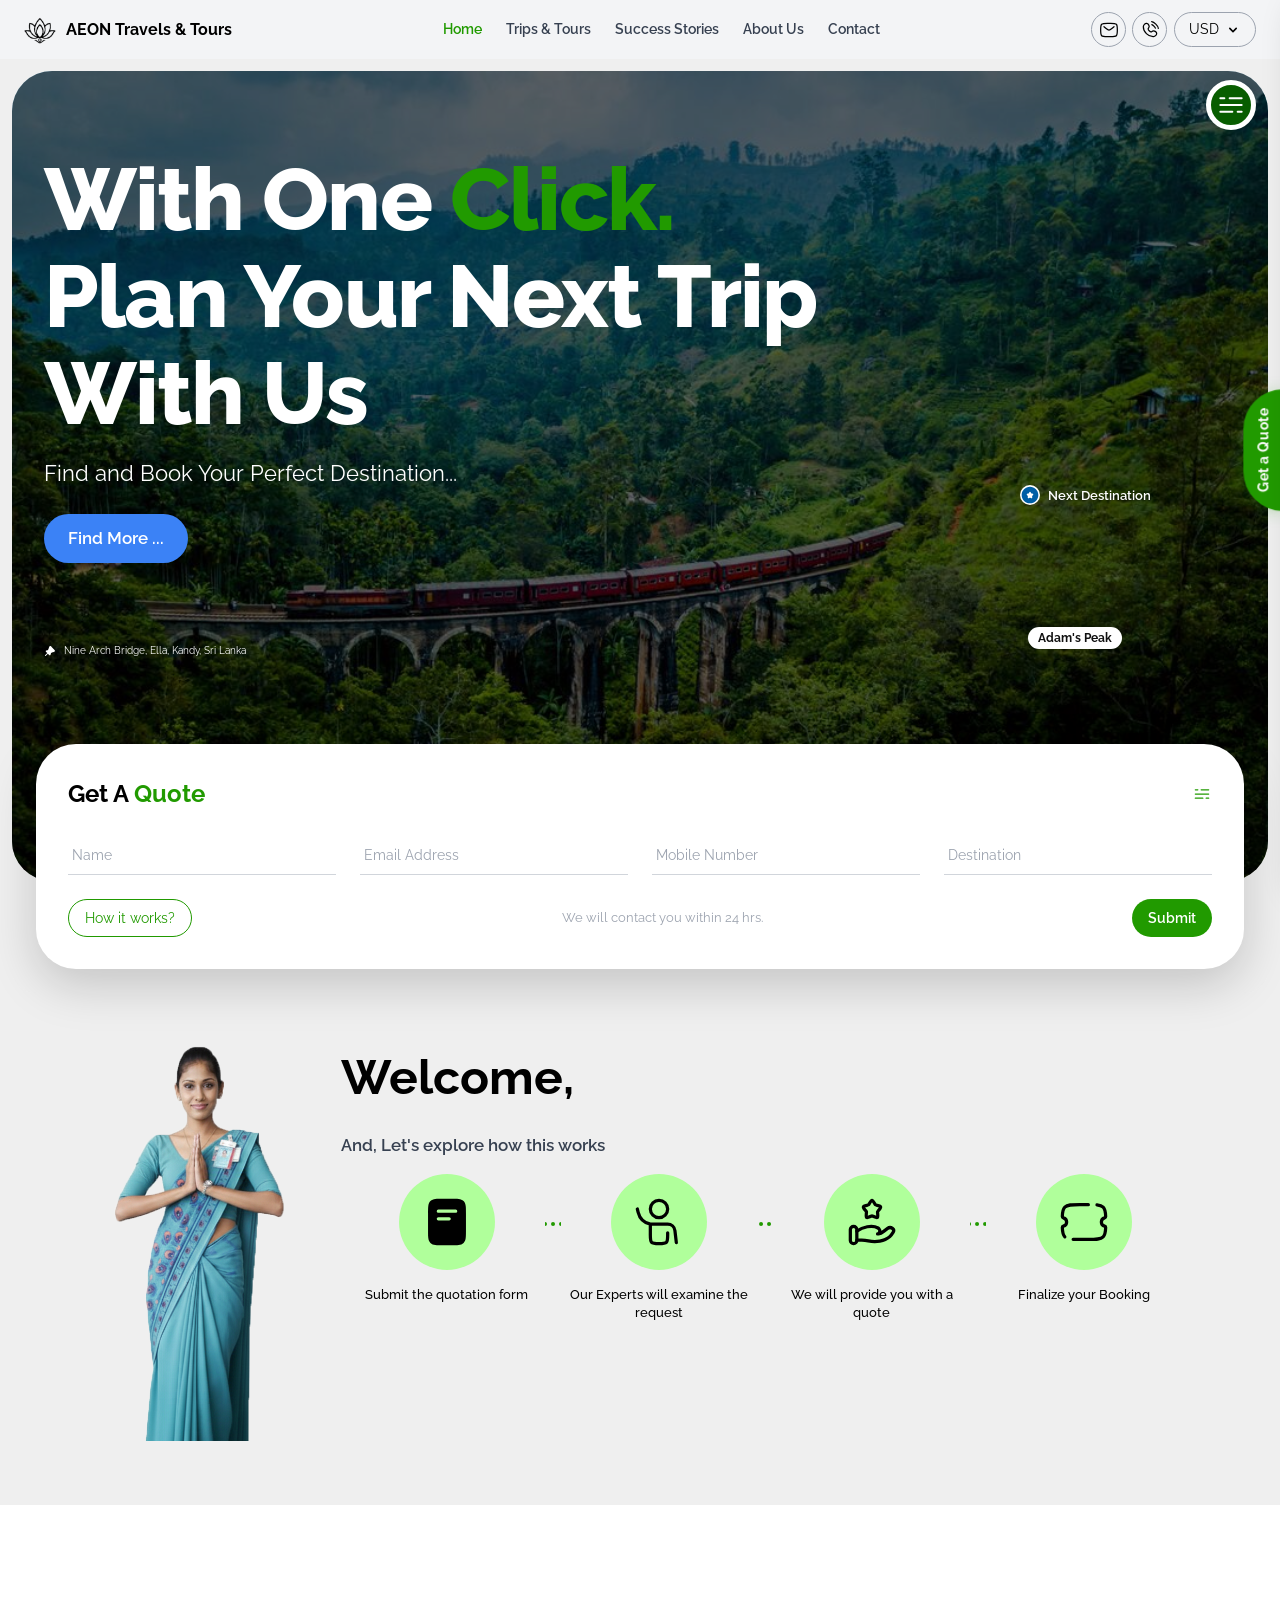
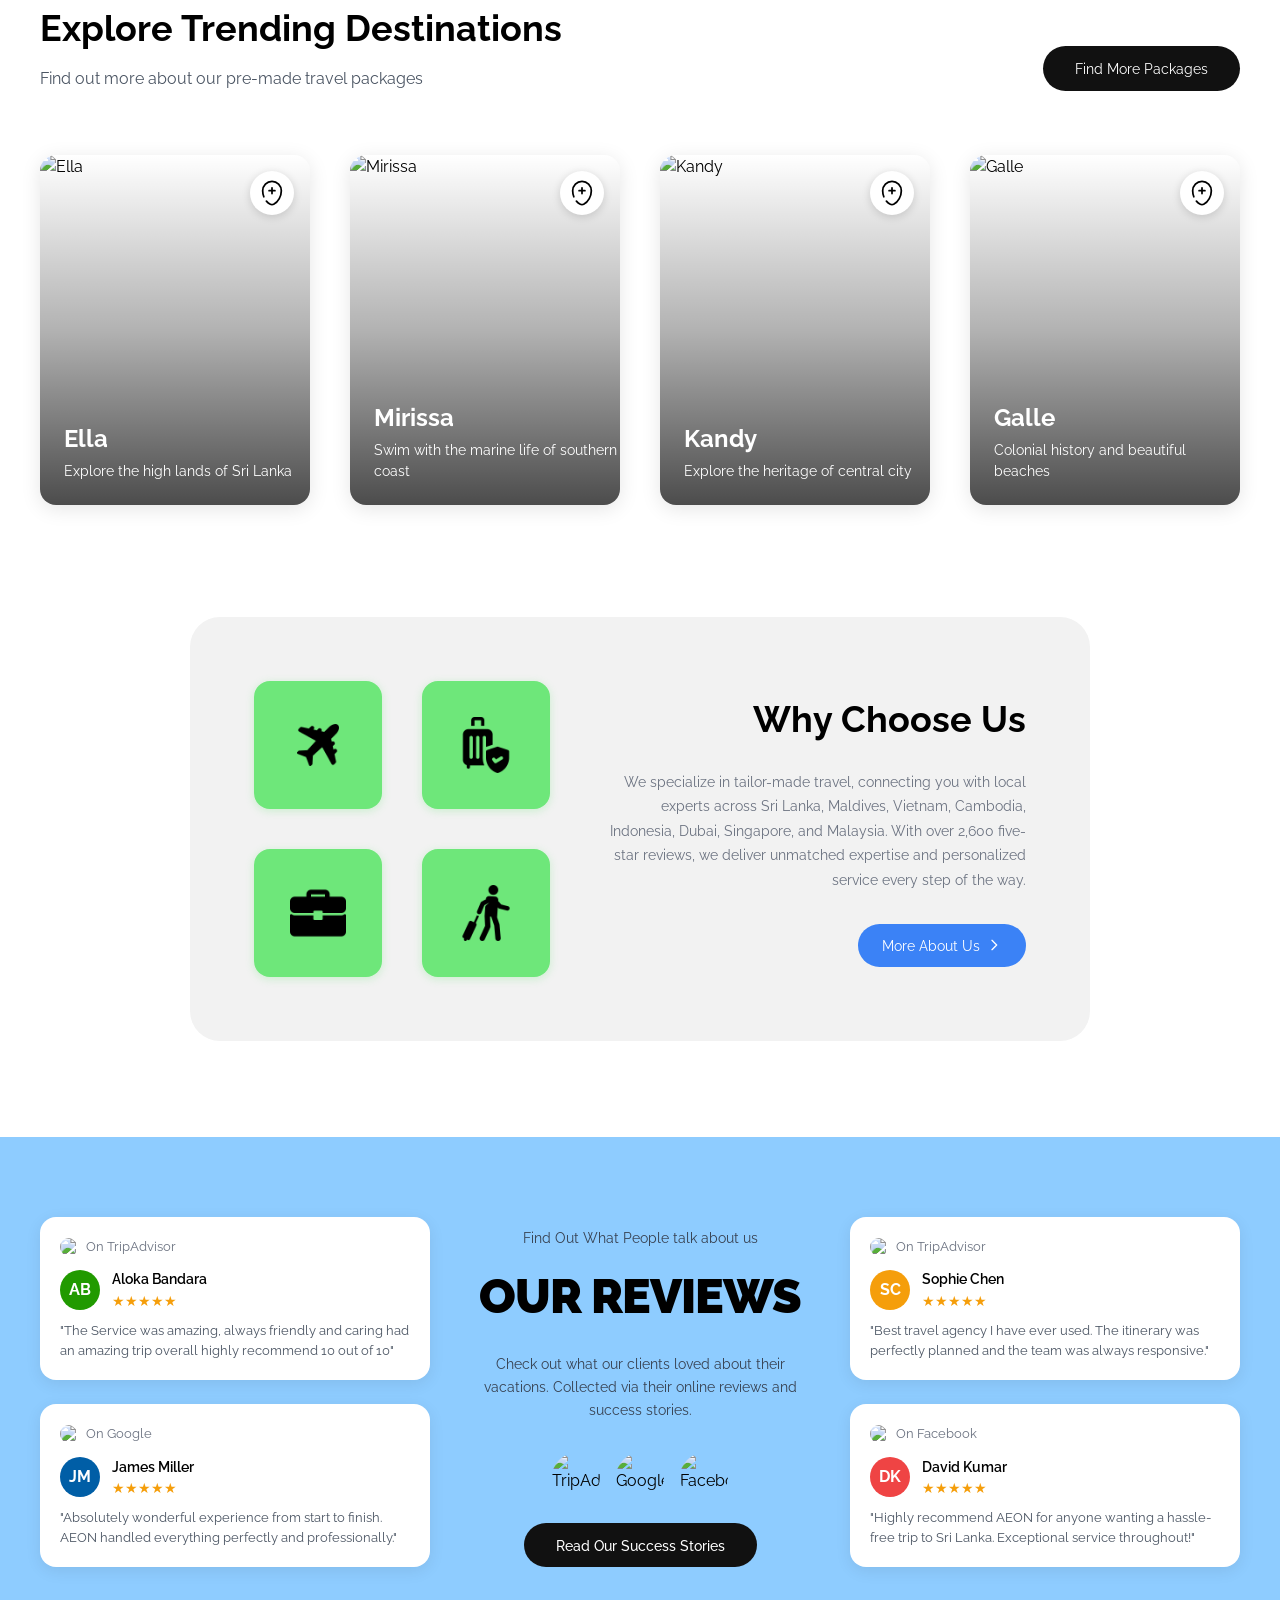
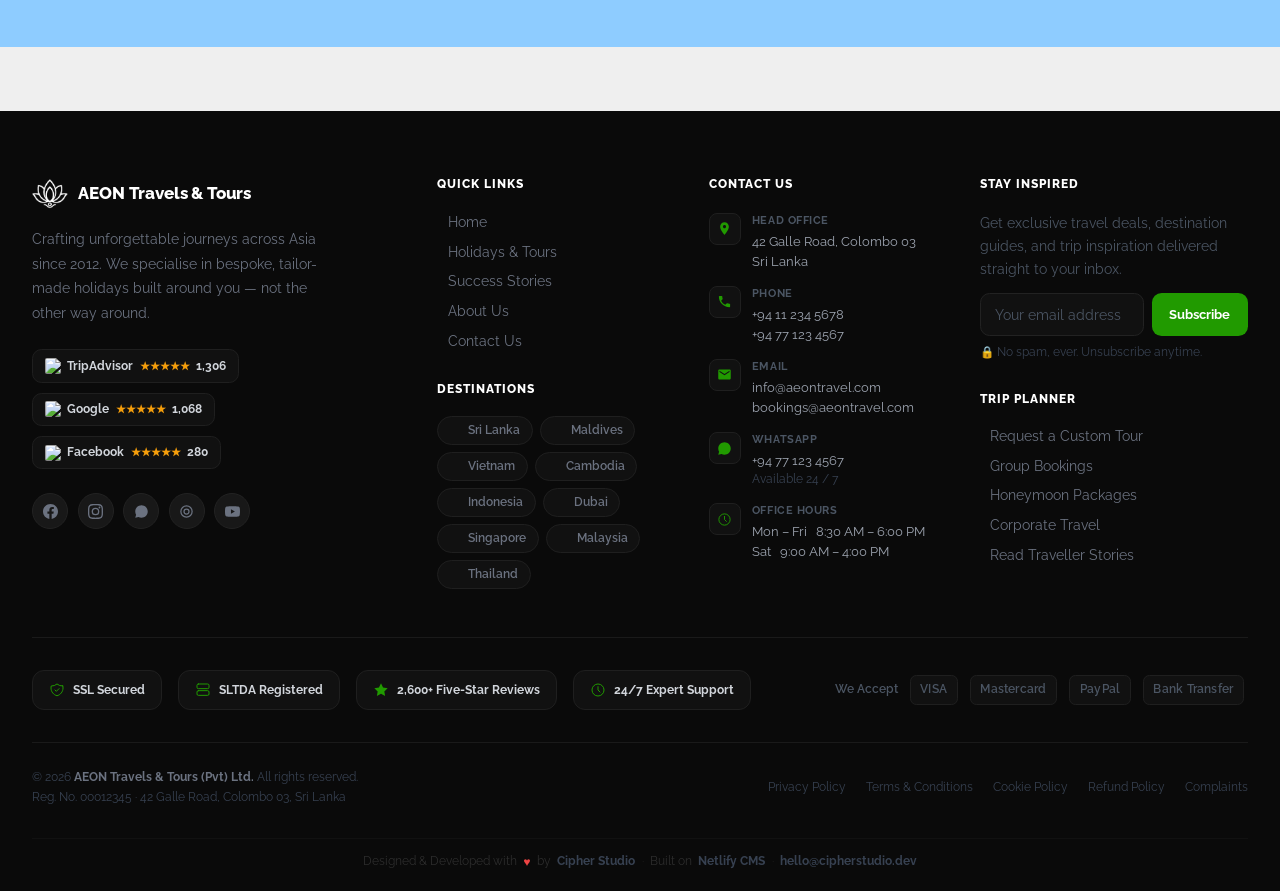
==== public/index.html @ 51f440cc "Add files via upload" ====
<!doctype html>
<html lang="en">
<head>
  <meta charset="UTF-8"/>
  <meta name="viewport" content="width=device-width, initial-scale=1.0"/>
  <title>AEON Travels & Tours</title>
  <link href="https://fonts.googleapis.com/css2?family=Raleway:wght@300;400;600;700;800;900&display=swap" rel="stylesheet">
  <link rel="stylesheet" href="./assets/css/output.css">
</head>
<body>

  <div class="side-quote-overlay" id="sideQuoteOverlay"></div>
  <div class="side-quote-panel" id="sideQuotePanel">
    <div class="side-quote-header">
      <h3>Get A <span>Quote</span></h3>
      <button class="side-quote-close" id="sideQuoteClose">
        <svg xmlns="http://www.w3.org/2000/svg" width="16" height="16" fill="none" stroke="currentColor" stroke-width="2" viewBox="0 0 24 24"><path stroke-linecap="round" d="M18 6L6 18M6 6l12 12"/></svg>
      </button>
    </div>
    <form class="side-quote-form" id="sideQuoteForm">
      <div><label>Your Name</label><input type="text" name="name" placeholder="John Smith"/></div>
      <div><label>Email Address</label><input type="email" name="email" placeholder="john@example.com"/></div>
      <div><label>Mobile Number</label><input type="tel" name="mobile" placeholder="+1 234 567 890"/></div>
      <div><label>Destination</label><input type="text" name="destination" placeholder="e.g. Ella, Sri Lanka"/></div>
      <p class="side-quote-note">We will contact you within 24 hrs.</p>
      <button type="submit" class="side-quote-submit">Submit Request</button>
    </form>
  </div>
  <button class="side-quote-btn" id="sideQuoteBtn">Get a Quote</button>

  <!-- NAV -->
  <nav>
    <div class="nav-logo">
      <img src="/public/assets/images/logo-flower-aeon.png" alt="Logo" style="height:2rem;width:2rem"/>
      <h1 class="nav-brand">AEON Travels &amp; Tours</h1>
    </div>
    <div class="nav-center-links">
      <a href="index.html" class="nav-center-link active">Home</a>
      <a href="tours-packages.html" class="nav-center-link">Trips &amp; Tours</a>
      <a href="reviews.html" class="nav-center-link">Success Stories</a>
      <a href="about.html" class="nav-center-link">About Us</a>
      <a href="contact.html" class="nav-center-link">Contact</a>
    </div>
    <div class="nav-actions">
      <a href="mailto:info@aeontravel.com" class="nav-icon-btn" title="Email">
        <svg xmlns="http://www.w3.org/2000/svg" width="20" height="20" viewBox="0 0 24 24"><g fill="none" stroke="currentColor" stroke-width="1.5"><path d="M2 12c0-3.771 0-5.657 1.172-6.828S6.229 4 10 4h4c3.771 0 5.657 0 6.828 1.172S22 8.229 22 12s0 5.657-1.172 6.828S17.771 20 14 20h-4c-3.771 0-5.657 0-6.828-1.172S2 15.771 2 12Z"/><path stroke-linecap="round" d="m6 8l2.159 1.8c1.837 1.53 2.755 2.295 3.841 2.295s2.005-.765 3.841-2.296L18 8"/></g></svg>
      </a>
      <a href="tel:+94112345678" class="nav-icon-btn" title="Call">
        <svg xmlns="http://www.w3.org/2000/svg" width="20" height="20" viewBox="0 0 24 24"><path fill="none" stroke="currentColor" stroke-linecap="round" stroke-width="1.5" d="M14 2s2.2.2 5 3s3 5 3 5m-7.793-4.464s.99.282 2.475 1.767s1.768 2.475 1.768 2.475m-8.412-4.462l.649 1.163c.585 1.05.35 2.426-.572 3.349c0 0-1.12 1.119.91 3.148c2.028 2.028 3.147.91 3.147.91c.923-.923 2.3-1.158 3.349-.573l1.163.65c1.585.884 1.772 3.106.379 4.5c-.837.836-1.863 1.488-2.996 1.53c-1.908.073-5.149-.41-8.4-3.66c-3.25-3.251-3.733-6.492-3.66-8.4c.043-1.133.694-2.159 1.53-2.996c1.394-1.393 3.616-1.206 4.5.38Z"/></svg>
      </a>
      <div class="currency-wrap">
        <button id="currencyButton"><span id="currencyText">USD</span>
          <svg xmlns="http://www.w3.org/2000/svg" width="16" height="16" viewBox="0 0 20 20" fill="currentColor"><path fill-rule="evenodd" d="M5.293 7.293a1 1 0 011.414 0L10 10.586l3.293-3.293a1 1 0 111.414 1.414l-4 4a1 1 0 01-1.414 0l-4-4a1 1 0 010-1.414z" clip-rule="evenodd"/></svg>
        </button>
        <div id="currencyDropdown"><ul style="padding:.25rem 0;list-style:none">
          <li><a href="#" class="currency-item">USD</a></li>
          <li><a href="#" class="currency-item">EUR</a></li>
          <li><a href="#" class="currency-item">LKR</a></li>
          <li><a href="#" class="currency-item">GBP</a></li>
        </ul></div>
      </div>
    </div>
  </nav>

  <!-- MOBILE DRAWER -->
  <div class="nav-drawer" id="navDrawer">
    <div class="nav-drawer-overlay" id="drawerOverlay"></div>
    <div class="nav-drawer-panel">
      <button class="drawer-close" id="drawerClose">
        <svg xmlns="http://www.w3.org/2000/svg" width="18" height="18" fill="none" stroke="currentColor" stroke-width="2" viewBox="0 0 24 24"><path stroke-linecap="round" d="M18 6L6 18M6 6l12 12"/></svg>
      </button>
      <a href="index.html" class="drawer-link" style="color:#219a00;font-weight:800">Home</a>
      <a href="tours-packages.html" class="drawer-link">Holidays &amp; Tours</a>
      <a href="reviews.html" class="drawer-link">Success Stories</a>
      <a href="about.html" class="drawer-link">About Us</a>
      <a href="contact.html" class="drawer-link">Contact</a>
      <a href="#" class="drawer-link" style="color:#219a00;font-weight:800"
        onclick="openSideQuote();document.getElementById('navDrawer').classList.remove('open');">✦ Get a Quote</a>
    </div>
  </div>

  <!-- HERO -->
  <div class="hero-wrapper" id="find-more">
    <section class="hero-section">
      <div class="hero-overlay"></div>
      <button id="menuToggle">
        <svg xmlns="http://www.w3.org/2000/svg" width="32" height="32" viewBox="0 0 24 24"><path fill="none" stroke="currentColor" stroke-linecap="round" stroke-width="1.5" d="M4 7h3m13 0h-9m9 10h-3M4 17h9m-9-5h16"/></svg>
      </button>
      <div class="hero-content">
        <h1>With One <span style="color:#219a00">Click.</span><br/>Plan Your Next Trip<br/>With Us</h1>
        <p>Find and Book Your Perfect Destination...</p>
        <a href="#quote" class="hero-cta">Find More ...</a>
        <div class="hero-location">
          <svg xmlns="http://www.w3.org/2000/svg" width="12" height="12" viewBox="0 0 24 24"><path fill="currentColor" d="m19.184 7.805l-2.965-2.967c-2.027-2.03-3.04-3.043-4.129-2.803s-1.581 1.587-2.568 4.28l-.668 1.823c-.263.718-.395 1.077-.632 1.355a2 2 0 0 1-.36.332c-.296.213-.664.314-1.4.517c-1.66.458-2.491.687-2.804 1.23a1.53 1.53 0 0 0-.204.773c.004.627.613 1.236 1.83 2.455L6.7 16.216l-4.476 4.48a.764.764 0 0 0 1.08 1.08l4.475-4.48l1.466 1.468c1.226 1.226 1.839 1.84 2.47 1.84c.265 0 .526-.068.757-.2c.548-.313.778-1.149 1.239-2.822c.202-.735.303-1.102.515-1.399q.14-.194.322-.352c.275-.238.632-.372 1.345-.64l1.844-.693c2.664-1 3.996-1.501 4.23-2.586c.235-1.086-.77-2.093-2.783-4.107"/></svg>
          <span>Nine Arch Bridge, Ella, Kandy, Sri Lanka</span>
        </div>
      </div>
      <div class="next-dest-card next-dest-desktop">
        <div class="next-dest-label">
          <svg style="color:#005ea6;background:#fff;border-radius:50%" xmlns="http://www.w3.org/2000/svg" width="20" height="20" viewBox="0 0 24 24"><path fill="currentColor" fill-rule="evenodd" d="M12 22c5.523 0 10-4.477 10-10S17.523 2 12 2S2 6.477 2 12s4.477 10 10 10M10.861 9.363l-.13.235c-.145.259-.217.388-.329.473s-.252.117-.532.18l-.254.058c-.984.222-1.476.334-1.593.71c-.117.377.218.769.889 1.553l.174.203c.19.223.285.334.328.472s.029.287 0 .584l-.026.27c-.102 1.047-.152 1.57.154 1.803s.767.02 1.688-.403l.239-.11c.261-.12.392-.181.531-.181s.27.06.531.18l.239.11c.92.425 1.382.637 1.688.404s.256-.756.154-1.802l-.026-.271c-.029-.297-.043-.446 0-.584s.138-.25.328-.472l.174-.203c.67-.784 1.006-1.176.889-1.553c-.117-.376-.609-.488-1.593-.71l-.254-.058c-.28-.063-.42-.095-.532-.18s-.184-.214-.328-.473l-.131-.235C12.632 8.454 12.379 8 12 8s-.632.454-1.139 1.363" clip-rule="evenodd"/></svg>
          <p style="font-weight:600;font-size:.8rem">Next Destination</p>
        </div>
        <div class="next-dest-img-wrap"><h5>Adam's Peak</h5></div>
      </div>
      <div class="quote-card quote-card-desktop" id="quote">
        <div class="quote-card-header">
          <h2>Get A <span style="color:#219a00">Quote</span></h2>
          <button style="background:none;border:none;cursor:pointer;color:#219a00" onclick="openSideQuote()">
            <svg xmlns="http://www.w3.org/2000/svg" width="20" height="20" viewBox="0 0 24 24"><path fill="none" stroke="currentColor" stroke-linecap="round" stroke-width="1.5" d="M4 7h3m13 0h-9m9 10h-3M4 17h9m-9-5h16"/></svg>
          </button>
        </div>
        <form id="quoteForm" class="quote-form">
          <input type="text" name="name" placeholder="Name"/>
          <input type="email" name="email" placeholder="Email Address"/>
          <input type="tel" name="mobile" placeholder="Mobile Number"/>
          <input type="text" name="destination" placeholder="Destination"/>
        </form>
        <div class="quote-footer">
          <button class="btn-outline-green" type="button" onclick="openSideQuote()">How it works?</button>
          <p class="quote-note">We will contact you within 24 hrs.</p>
          <button class="btn-green" type="submit" form="quoteForm">Submit</button>
        </div>
      </div>
    </section>
    <div class="quote-card-spacer"></div>
  </div>

  <!-- HOW IT WORKS -->
  <section class="hiw-section">
    <div class="hiw-inner">
      <div class="hiw-image">
        <img src="/public/assets/images/welcome-img.png" alt="Welcome"/>
      </div>
      <div class="hiw-content">
        <h1>Welcome,</h1>
        <p>And, Let's explore how this works</p>
        <div class="hiw-steps-wrap">
          <div class="hiw-steps">
            <div class="hiw-step">
              <div class="hiw-step-icon">
                <svg xmlns="http://www.w3.org/2000/svg" width="52" height="52" viewBox="0 0 24 24"><path fill="currentColor" fill-rule="evenodd" d="M9.945 1.25h4.11c1.368 0 2.47 0 3.337.117c.9.12 1.658.38 2.26.981c.602.602.86 1.36.982 2.26c.116.867.116 1.97.116 3.337v8.11c0 1.367 0 2.47-.116 3.337c-.121.9-.38 1.658-.982 2.26s-1.36.86-2.26.982c-.867.116-1.97.116-3.337.116h-4.11c-1.367 0-2.47 0-3.337-.116c-.9-.122-1.658-.38-2.26-.982s-.86-1.36-.981-2.26a12 12 0 0 1-.082-.943a.75.75 0 0 1-.016-.392a66 66 0 0 1-.019-2.002v-8.11c0-1.367 0-2.47.117-3.337c.12-.9.38-1.658.982-2.26c.601-.602 1.36-.86 2.26-.981c.866-.117 1.969-.117 3.336-.117M7.25 7A.75.75 0 0 1 8 6.25h8a.75.75 0 0 1 0 1.5H8A.75.75 0 0 1 7.25 7m0 3.5A.75.75 0 0 1 8 9.75h5a.75.75 0 0 1 0 1.5H8a.75.75 0 0 1-.75-.75" clip-rule="evenodd"/></svg>
              </div>
              <p>Submit the quotation form</p>
            </div>
            <div class="hiw-step">
              <div class="hiw-step-icon">
                <svg xmlns="http://www.w3.org/2000/svg" width="52" height="52" viewBox="0 0 24 24"><g fill="none" stroke="currentColor" stroke-width="1.5"><path stroke-linecap="round" d="M8 13h8c1.71 0 3.15 1.28 3.35 2.98L20 21.5M8 13a7.46 7.46 0 0 1-5.618-5.472L2 6m6 7v5c0 1.886 0 2.828.586 3.414S10.114 22 12 22s2.828 0 3.414-.586S16 19.886 16 18v-1"/><circle cx="12" cy="6" r="4"/></g></svg>
              </div>
              <p>Our Experts will examine the request</p>
            </div>
            <div class="hiw-step">
              <div class="hiw-step-icon">
                <svg xmlns="http://www.w3.org/2000/svg" width="52" height="52" viewBox="0 0 24 24"><g fill="none" stroke="currentColor" stroke-width="1.5"><path d="M10.861 3.363C11.368 2.454 11.621 2 12 2s.632.454 1.139 1.363l.13.235c.145.259.217.388.329.473s.252.117.532.18l.254.058c.984.222 1.476.334 1.593.71s-.218.769-.889 1.553l-.174.203c-.19.223-.285.334-.328.472s-.029.287 0 .584l.026.27c.102 1.047.152 1.57-.154 1.803s-.767.02-1.688-.404l-.239-.11c-.261-.12-.392-.18-.531-.18s-.27.06-.531.18l-.239.11c-.92.425-1.382.637-1.688.404s-.256-.756-.154-1.802l.026-.271c.029-.297.043-.446 0-.584s-.138-.25-.328-.472l-.174-.203c-.67-.784-1.006-1.177-.889-1.553s.609-.488 1.593-.71l.254-.058c.28-.063.42-.095.532-.18s.184-.214.328-.473z"/><path stroke-linecap="round" d="M5 20.388h2.26c1.01 0 2.033.106 3.016.308a14.9 14.9 0 0 0 5.33.118c.868-.14 1.72-.355 2.492-.727c.696-.337 1.549-.81 2.122-1.341c.572-.53 1.168-1.397 1.59-2.075c.364-.582.188-1.295-.386-1.728a1.89 1.89 0 0 0-2.22 0l-1.807 1.365c-.7.53-1.465 1.017-2.376 1.162q-.165.026-.345.047m0 0l-.11.012m.11-.012a1 1 0 0 0 .427-.24a1.49 1.49 0 0 0 .126-2.134a1.9 1.9 0 0 0-.45-.367c-2.797-1.669-7.15-.398-9.779 1.467m9.676 1.274a.5.5 0 0 1-.11.012"/><rect width="3" height="8" x="2" y="14" rx="1.5"/></g></svg>
              </div>
              <p>We will provide you with a quote</p>
            </div>
            <div class="hiw-step">
              <div class="hiw-step-icon">
                <svg xmlns="http://www.w3.org/2000/svg" width="52" height="52" viewBox="0 0 24 24"><g fill="none" stroke="currentColor" stroke-width="1.5"><path stroke-linecap="round" d="M14.004 4H9.996C6.218 4 4.33 4 3.156 5.172c-.88.877-1.1 2.154-1.156 4.322c-.007.278.221.5.49.571A2 2 0 0 1 3.986 12c0 .929-.634 1.71-1.494 1.935c-.27.07-.498.292-.49.57c.055 2.17.276 3.446 1.154 4.323M18 4.1c1.309.128 2.189.417 2.845 1.072c.878.877 1.1 2.154 1.155 4.322c.007.278-.221.5-.49.571A2 2 0 0 0 20.014 12c0 .929.634 1.71 1.494 1.935c.27.07.498.292.49.57c-.055 2.17-.276 3.446-1.154 4.323C19.67 20 17.782 20 14.004 20H9.996C8.83 20 7.841 20 7 19.965"/></g></svg>
              </div>
              <p>Finalize your Booking</p>
            </div>
          </div>
        </div>
      </div>
    </div>
  </section>

  <!-- DESTINATIONS — loaded from packages.json -->
  <section class="dest-section">
    <div style="max-width:1280px;margin:0 auto">
      <div class="dest-header">
        <div>
          <h2>Explore Trending Destinations</h2>
          <p>Find out more about our pre-made travel packages</p>
        </div>
        <a href="tours-packages.html" class="btn-dark" style="text-decoration:none">Find More Packages</a>
      </div>
      <div class="dest-grid" id="destGrid">
        <!-- skeletons, replaced by JS -->
        <div style="border-radius:1.25rem;aspect-ratio:3/4;background:#e5e7eb;animation:shimmer 1.4s infinite"></div>
        <div style="border-radius:1.25rem;aspect-ratio:3/4;background:#e5e7eb;animation:shimmer 1.4s infinite"></div>
        <div style="border-radius:1.25rem;aspect-ratio:3/4;background:#e5e7eb;animation:shimmer 1.4s infinite"></div>
        <div style="border-radius:1.25rem;aspect-ratio:3/4;background:#e5e7eb;animation:shimmer 1.4s infinite"></div>
      </div>
      <div class="dest-slider-dots" id="destDots"></div>
    </div>
  </section>

  <!-- WHY CHOOSE US -->
  <section class="why-section">
    <div class="why-inner">
      <div class="why-icons">
        <div class="why-icon-box"><img src="/public/assets/icons/plane.png" alt="Flights"/></div>
        <div class="why-icon-box"><img src="/public/assets/icons/insurance.png" alt="Insurance"/></div>
        <div class="why-icon-box"><img src="/public/assets/icons/briefcase.png" alt="Packages"/></div>
        <div class="why-icon-box"><img src="/public/assets/icons/passenger.png" alt="Passengers"/></div>
      </div>
      <div class="why-text">
        <h2>Why Choose Us</h2>
        <p>We specialize in tailor-made travel, connecting you with local experts across Sri Lanka, Maldives, Vietnam, Cambodia, Indonesia, Dubai, Singapore, and Malaysia. With over 2,600 five-star reviews, we deliver unmatched expertise and personalized service every step of the way.</p>
        <a href="about.html" class="btn-blue" style="text-decoration:none;display:inline-flex;align-items:center;gap:.4rem">
          More About Us
          <svg xmlns="http://www.w3.org/2000/svg" width="16" height="16" fill="none" viewBox="0 0 24 24" stroke="currentColor"><path stroke-linecap="round" stroke-linejoin="round" stroke-width="2" d="M9 5l7 7-7 7"/></svg>
        </a>
      </div>
    </div>
  </section>

  <!-- REVIEWS — loaded from reviews.json -->
  <section class="reviews-section">
    <div class="reviews-inner">
      <div class="reviews-col-left" id="reviewsLeft" style="display:flex;flex-direction:column;gap:1.5rem">
        <!-- populated by JS -->
      </div>
      <div class="reviews-center">
        <p class="reviews-eyebrow">Find Out What People talk about us</p>
        <h2 class="reviews-heading">OUR REVIEWS</h2>
        <p class="reviews-sub">Check out what our clients loved about their vacations. Collected via their online reviews and success stories.</p>
        <div class="reviews-logos">
          <img src="https://play-lh.googleusercontent.com/bfy2rE4Iu_15VyVAujaCtwQkThjUWWZSljcpnX2pdd4tcTO8SoGwrBhcTMwqeYjRlw" alt="TripAdvisor"/>
          <img src="https://encrypted-tbn0.gstatic.com/images?q=tbn:ANd9GcQVZEZ6fa7bPwCI4HE5583rhd3qiFNmf6kiPg&s" alt="Google"/>
          <img src="https://upload.wikimedia.org/wikipedia/commons/5/51/Facebook_f_logo_%282019%29.svg" alt="Facebook"/>
        </div>
        <a href="reviews.html" class="btn-black" style="text-decoration:none">Read Our Success Stories</a>
      </div>
      <div class="reviews-col-right" id="reviewsRight" style="display:flex;flex-direction:column;gap:1.5rem">
        <!-- populated by JS -->
      </div>
    </div>
  </section>

  <style>
    .nav-center-links{display:flex;gap:1.5rem;align-items:center}
    .nav-center-link{font-size:.88rem;font-weight:600;color:#374151;text-decoration:none;transition:color .2s;white-space:nowrap}
    .nav-center-link:hover,.nav-center-link.active{color:#219a00}
    @media(max-width:1024px){.nav-center-links{display:none}}
    @keyframes shimmer{from{background-position:200% 0}to{background-position:-200% 0}}
  </style>

  <script>
    /* ── CURRENCY ── */
    const currBtn=document.getElementById("currencyButton"),currDrop=document.getElementById("currencyDropdown"),currText=document.getElementById("currencyText");
    currBtn.addEventListener("click",e=>{e.stopPropagation();currDrop.classList.toggle("open")});
    document.querySelectorAll(".currency-item").forEach(i=>i.addEventListener("click",e=>{e.preventDefault();currText.textContent=i.textContent.trim();currDrop.classList.remove("open")}));
    document.addEventListener("click",()=>currDrop.classList.remove("open"));

    /* ── DRAWER ── */
    document.getElementById("menuToggle").addEventListener("click",()=>document.getElementById("navDrawer").classList.add("open"));
    document.getElementById("drawerClose").addEventListener("click",()=>document.getElementById("navDrawer").classList.remove("open"));
    document.getElementById("drawerOverlay").addEventListener("click",()=>document.getElementById("navDrawer").classList.remove("open"));

    /* ── SIDE QUOTE ── */
    function openSideQuote(){document.getElementById("sideQuotePanel").classList.add("open");document.getElementById("sideQuoteOverlay").classList.add("open");document.body.style.overflow="hidden"}
    function closeSideQuote(){document.getElementById("sideQuotePanel").classList.remove("open");document.getElementById("sideQuoteOverlay").classList.remove("open");document.body.style.overflow=""}
    document.getElementById("sideQuoteBtn").addEventListener("click",openSideQuote);
    document.getElementById("sideQuoteClose").addEventListener("click",closeSideQuote);
    document.getElementById("sideQuoteOverlay").addEventListener("click",closeSideQuote);
    document.getElementById("sideQuoteForm").addEventListener("submit",e=>{
      e.preventDefault();const btn=e.target.querySelector(".side-quote-submit");
      btn.textContent="✓ Request Sent!";btn.style.background="#177a00";
      setTimeout(()=>{btn.textContent="Submit Request";btn.style.background="";e.target.reset();closeSideQuote()},2500)
    });

    /* ── DESKTOP QUOTE FORM ── */
    document.getElementById("quoteForm").addEventListener("submit",e=>{
      e.preventDefault();const btn=document.querySelector('[form="quoteForm"]');
      const orig=btn.textContent;btn.textContent="✓ Sent!";btn.style.background="#177a00";
      setTimeout(()=>{btn.textContent=orig;btn.style.background="";e.target.reset()},3000)
    });

    /* ── LOAD DESTINATIONS ── */
    const FALLBACK_DESTS=[
      {destination:"Ella",image:"https://beyondwildplaces.com/wp-content/uploads/2024/02/Things-to-do-in-Ella.jpg",desc:"Explore the high lands of Sri Lanka"},
      {destination:"Mirissa",image:"https://thirdeyetraveller.com/wp-content/uploads/2017/11/IMG_0015.jpg",desc:"Swim with the marine life of southern coast"},
      {destination:"Kandy",image:"https://dynamic-media-cdn.tripadvisor.com/media/photo-o/10/a9/70/52/kandy-lake-in-sri-lanka.jpg?w=700&h=400&s=1",desc:"Explore the heritage of central city"},
      {destination:"Galle",image:"https://lakpura.com/cdn/shop/files/galle_147f8ef7-7d19-4c30-9069-eb59128e1c2c.jpg?v=1655875568&width=3840",desc:"Colonial history and beautiful beaches"}
    ];
    const PIN_SVG=`<svg xmlns="http://www.w3.org/2000/svg" width="28" height="28" viewBox="0 0 24 24"><path fill="none" stroke="currentColor" stroke-linecap="round" stroke-width="1.5" d="M9.5 10h5M12 12.5v-5m-7 7.716c-.647-1.654-1-3.415-1-5.073C4 5.646 7.582 2 12 2s8 3.646 8 8.143c0 4.462-2.553 9.67-6.537 11.531a3.45 3.45 0 0 1-2.926 0C9.265 21.08 8.138 20.144 7.194 19"/></svg>`;

    function renderDests(items){
      const grid=document.getElementById("destGrid");
      const dotsEl=document.getElementById("destDots");
      grid.innerHTML=items.slice(0,4).map((d,i)=>`
        <div class="dest-card" data-index="${i}" onclick="location.href='tours-packages.html'" style="cursor:pointer">
          <img src="${d.image}" alt="${d.destination}" loading="${i===0?'eager':'lazy'}"/>
          <div class="dest-gradient"></div>
          <div class="dest-pin">${PIN_SVG}</div>
          <div class="dest-info"><h3>${d.destination}</h3><p>${d.desc}</p></div>
        </div>`).join("");
      dotsEl.innerHTML=items.slice(0,4).map((_,i)=>`<button class="dest-slider-dot${i===0?' active':''}" data-dot="${i}"></button>`).join("");
      const dots=document.querySelectorAll(".dest-slider-dot");
      function updateDots(){
        if(window.innerWidth>520)return;
        const cards=grid.querySelectorAll(".dest-card");
        if(!cards.length)return;
        const active=Math.round(grid.scrollLeft/(cards[0].offsetWidth+16));
        dots.forEach((d,i)=>d.classList.toggle("active",i===active));
      }
      grid.addEventListener("scroll",updateDots,{passive:true});
      dots.forEach(dot=>dot.addEventListener("click",()=>{
        if(window.innerWidth>520)return;
        const cards=grid.querySelectorAll(".dest-card");
        grid.scrollTo({left:parseInt(dot.dataset.dot)*((cards[0]?.offsetWidth||0)+16),behavior:"smooth"});
      }));
    }

    async function loadDestinations(){
      try{
        const res=await fetch("content/data/packages.json");
        if(!res.ok)throw 0;
        const data=await res.json();
        const seen=new Set(),items=[];
        data.sections.forEach(s=>s.packages.forEach(p=>{
          if(!seen.has(p.destination)){seen.add(p.destination);items.push({destination:p.destination,image:p.image,desc:"Explore beautiful "+p.destination})}
        }));
        renderDests(items.length>=4?items:FALLBACK_DESTS);
      }catch{renderDests(FALLBACK_DESTS)}
    }

    /* ── LOAD REVIEWS ── */
    const FALLBACK_REVIEWS=[
      {name:"Aloka Bandara",platform:"tripadvisor",rating:5,text:"The Service was amazing, always friendly and caring had an amazing trip overall highly recommend 10 out of 10",avatarColor:"#219a00"},
      {name:"James Miller",platform:"google",rating:5,text:"Absolutely wonderful experience from start to finish. AEON handled everything perfectly and professionally.",avatarColor:"#005ea6"},
      {name:"Sophie Chen",platform:"tripadvisor",rating:5,text:"Best travel agency I have ever used. The itinerary was perfectly planned and the team was always responsive.",avatarColor:"#f59e0b"},
      {name:"David Kumar",platform:"facebook",rating:5,text:"Highly recommend AEON for anyone wanting a hassle-free trip to Sri Lanka. Exceptional service throughout!",avatarColor:"#ef4444"}
    ];
    function platImg(p){return p==="google"?"https://encrypted-tbn0.gstatic.com/images?q=tbn:ANd9GcQVZEZ6fa7bPwCI4HE5583rhd3qiFNmf6kiPg&s":p==="facebook"?"https://upload.wikimedia.org/wikipedia/commons/5/51/Facebook_f_logo_%282019%29.svg":"https://play-lh.googleusercontent.com/bfy2rE4Iu_15VyVAujaCtwQkThjUWWZSljcpnX2pdd4tcTO8SoGwrBhcTMwqeYjRlw"}
    function platName(p){return p==="google"?"Google":p==="facebook"?"Facebook":"TripAdvisor"}
    function initials(n){return n.split(" ").map(w=>w[0]).slice(0,2).join("").toUpperCase()}
    function buildReviewCard(r){
      return `<div class="review-card">
        <div class="review-platform"><img src="${platImg(r.platform)}" alt="${platName(r.platform)}"/><span>On ${platName(r.platform)}</span></div>
        <div class="review-author"><div class="review-avatar" style="background:${r.avatarColor||'#219a00'}">${initials(r.name)}</div><div><p class="review-name">${r.name}</p><div class="review-stars">★★★★★</div></div></div>
        <p class="review-text">"${r.text.length>180?r.text.slice(0,180)+"…":r.text}"</p>
      </div>`
    }
    async function loadReviews(){
      try{
        const res=await fetch("content/data/reviews.json");
        if(!res.ok)throw 0;
        const data=await res.json();
        const all=data.reviews||[];
        if(all.length<4)throw 0;
        const picks=[...all].sort(()=>Math.random()-.5).slice(0,4);
        document.getElementById("reviewsLeft").innerHTML=picks.slice(0,2).map(buildReviewCard).join("");
        document.getElementById("reviewsRight").innerHTML=picks.slice(2,4).map(buildReviewCard).join("");
      }catch{
        document.getElementById("reviewsLeft").innerHTML=FALLBACK_REVIEWS.slice(0,2).map(buildReviewCard).join("");
        document.getElementById("reviewsRight").innerHTML=FALLBACK_REVIEWS.slice(2,4).map(buildReviewCard).join("");
      }
    }

    document.addEventListener("DOMContentLoaded",()=>{loadDestinations();loadReviews()});
  </script>
  

<style>

.aeon-footer {
  background: #0a0a0a;
  color: #9ca3af;
  font-family: "Raleway", sans-serif;
  padding: 4rem 2rem 0;
  margin-top: 4rem;
}

/* ── TOP GRID ── */
.aeon-footer-grid {
  display: grid;
  grid-template-columns: 1.6fr 1fr 1fr 1.2fr;
  gap: 3rem;
  max-width: 1280px;
  margin: 0 auto;
  padding-bottom: 3rem;
  border-bottom: 1px solid #1a1a1a;
}
@media (max-width: 960px) { .aeon-footer-grid { grid-template-columns: 1fr 1fr; gap: 2rem; } }
@media (max-width: 560px) { .aeon-footer-grid { grid-template-columns: 1fr; gap: 1.75rem; } }

/* ── BRAND COL ── */
.aeon-footer-brand-logo {
  display: flex; align-items: center; gap: .65rem;
  margin-bottom: 1rem;
  text-decoration: none;
}
.aeon-footer-brand-logo img {
  width: 36px; height: 36px;
  filter: brightness(0) invert(1);
}
.aeon-footer-brand-logo span {
  font-size: 1.05rem; font-weight: 800;
  color: #fff; letter-spacing: -.01em;
}
.aeon-footer-brand-desc {
  font-size: .85rem; line-height: 1.8;
  color: #6b7280; max-width: 290px;
  margin-bottom: 1.5rem;
}

/* rating badges */
.aeon-footer-badges { display: flex; gap: .6rem; flex-wrap: wrap; margin-bottom: 1.5rem; }
.aeon-footer-badge {
  display: flex; align-items: center; gap: .4rem;
  background: #111; border: 1px solid #1f1f1f;
  border-radius: .6rem; padding: .45rem .75rem;
  font-size: .72rem; font-weight: 700; color: #d1d5db;
}
.aeon-footer-badge img { width: 16px; height: 16px; border-radius: 2px; object-fit: contain; }
.aeon-footer-badge .badge-stars { color: #f59e0b; font-size: .7rem; }

/* social row */
.aeon-footer-socials { display: flex; gap: .6rem; }
.aeon-footer-social {
  width: 36px; height: 36px; border-radius: 50%;
  background: #181818; border: 1px solid #222;
  display: flex; align-items: center; justify-content: center;
  color: #6b7280; text-decoration: none;
  transition: background .2s, color .2s, border-color .2s;
}
.aeon-footer-social:hover { background: #219a00; border-color: #219a00; color: #fff; }

/* ── COLUMN HEADINGS ── */
.aeon-footer-col h4 {
  font-size: .78rem; font-weight: 800;
  color: #fff; text-transform: uppercase;
  letter-spacing: .08em; margin-bottom: 1.1rem;
}

/* ── NAV LINKS ── */
.aeon-footer-links { list-style: none; display: flex; flex-direction: column; gap: .55rem; }
.aeon-footer-links a {
  font-size: .875rem; color: #6b7280;
  text-decoration: none; transition: color .2s;
  display: flex; align-items: center; gap: .4rem;
}
.aeon-footer-links a:hover { color: #219a00; }
.aeon-footer-links a .link-arrow {
  opacity: 0; transform: translateX(-4px);
  transition: opacity .2s, transform .2s;
  color: #219a00; font-size: .7rem;
}
.aeon-footer-links a:hover .link-arrow { opacity: 1; transform: translateX(0); }

/* ── CONTACT LIST ── */
.aeon-footer-contact { display: flex; flex-direction: column; gap: .85rem; }
.aeon-footer-contact-item { display: flex; align-items: flex-start; gap: .7rem; }
.aeon-footer-contact-icon {
  width: 32px; height: 32px; border-radius: .5rem;
  background: #111; border: 1px solid #1f1f1f;
  display: flex; align-items: center; justify-content: center;
  color: #219a00; flex-shrink: 0; margin-top: 1px;
}
.aeon-footer-contact-item label {
  font-size: .7rem; font-weight: 700; color: #4b5563;
  text-transform: uppercase; letter-spacing: .05em;
  display: block; margin-bottom: .15rem;
}
.aeon-footer-contact-item a,
.aeon-footer-contact-item span {
  font-size: .84rem; color: #9ca3af;
  text-decoration: none; display: block;
  transition: color .2s; line-height: 1.5;
}
.aeon-footer-contact-item a:hover { color: #219a00; }

/* ── NEWSLETTER ── */
.aeon-footer-newsletter-form {
  display: flex; gap: .5rem;
  margin-top: .75rem; flex-wrap: wrap;
}
.aeon-footer-newsletter-form input {
  flex: 1; min-width: 0;
  background: #111; border: 1px solid #222;
  border-radius: .6rem; padding: .65rem .9rem;
  font-size: .85rem; color: #fff;
  font-family: "Raleway", sans-serif;
  outline: none; transition: border-color .2s;
}
.aeon-footer-newsletter-form input::placeholder { color: #4b5563; }
.aeon-footer-newsletter-form input:focus { border-color: #219a00; }
.aeon-footer-newsletter-btn {
  background: #219a00; color: #fff; border: none;
  padding: .65rem 1.1rem; border-radius: .6rem;
  font-size: .82rem; font-weight: 700; cursor: pointer;
  font-family: "Raleway", sans-serif;
  white-space: nowrap; transition: background .2s;
}
.aeon-footer-newsletter-btn:hover { background: #177a00; }
.aeon-footer-newsletter-note { font-size: .72rem; color: #374151; margin-top: .5rem; }

/* ── DESTINATIONS CHIPS ── */
.aeon-footer-dest-chips { display: flex; flex-wrap: wrap; gap: .45rem; margin-top: .25rem; }
.aeon-footer-dest-chip {
  display: flex; align-items: center; gap: .3rem;
  background: #111; border: 1px solid #1f1f1f;
  border-radius: 9999px; padding: .3rem .7rem;
  font-size: .72rem; font-weight: 600; color: #6b7280;
  text-decoration: none; transition: border-color .2s, color .2s;
}
.aeon-footer-dest-chip:hover { border-color: #219a00; color: #219a00; }
.aeon-footer-dest-chip img { width: 14px; height: 14px; border-radius: 50%; object-fit: cover; }

/* ── MID STRIP ── */
.aeon-footer-mid {
  max-width: 1280px; margin: 0 auto;
  padding: 2rem 0;
  display: flex; align-items: center; justify-content: space-between;
  flex-wrap: wrap; gap: 1rem;
  border-bottom: 1px solid #1a1a1a;
}
.aeon-footer-certifications { display: flex; align-items: center; gap: 1rem; flex-wrap: wrap; }
.aeon-footer-cert {
  display: flex; align-items: center; gap: .5rem;
  background: #111; border: 1px solid #1f1f1f;
  border-radius: .75rem; padding: .6rem 1rem;
  font-size: .75rem; font-weight: 700; color: #d1d5db;
}
.aeon-footer-cert svg { color: #219a00; }
.aeon-footer-payment { display: flex; align-items: center; gap: .5rem; flex-wrap: wrap; }
.aeon-footer-payment span { font-size: .72rem; color: #4b5563; font-weight: 600; margin-right: .25rem; }
.aeon-footer-pay-badge {
  background: #111; border: 1px solid #1f1f1f;
  border-radius: .4rem; padding: .35rem .6rem;
  font-size: .7rem; font-weight: 800; color: #9ca3af;
  letter-spacing: .02em;
}

/* ── BOTTOM BAR ── */
.aeon-footer-bottom {
  max-width: 1280px; margin: 0 auto;
  padding: 1.5rem 0 2rem;
  display: flex; align-items: center; justify-content: space-between;
  flex-wrap: wrap; gap: 1rem;
}
.aeon-footer-copyright { font-size: .78rem; color: #374151; line-height: 1.6; }
.aeon-footer-copyright strong { color: #6b7280; }
.aeon-footer-legal { display: flex; gap: 1.25rem; flex-wrap: wrap; }
.aeon-footer-legal a { font-size: .75rem; color: #374151; text-decoration: none; transition: color .2s; }
.aeon-footer-legal a:hover { color: #219a00; }

/* ── DEV CREDIT ── */
.aeon-footer-dev {
  width: 100%; max-width: 1280px; margin: 0 auto;
  padding: .85rem 0 1.25rem;
  border-top: 1px solid #111;
  display: flex; align-items: center; justify-content: center;
  gap: .5rem; flex-wrap: wrap;
}
.aeon-footer-dev-text {
  font-size: .72rem; color: #2d2d2d;
  display: flex; align-items: center; gap: .4rem;
  flex-wrap: wrap; justify-content: center;
}
.aeon-footer-dev-text a {
  color: #374151; text-decoration: none; font-weight: 700;
  transition: color .2s;
}
.aeon-footer-dev-text a:hover { color: #219a00; }
.aeon-footer-dev-dot { color: #1f1f1f; }
.aeon-footer-dev-heart { color: #ef4444; font-size: .75rem; }
</style>

<footer class="aeon-footer">
  <div class="aeon-footer-grid">

    <!-- ── COL 1: BRAND ── -->
    <div class="aeon-footer-col">
      <a href="index.html" class="aeon-footer-brand-logo">
        <img src="/public/assets/images/logo-flower-aeon.png" alt="AEON Logo"/>
        <span>AEON Travels &amp; Tours</span>
      </a>
      <p class="aeon-footer-brand-desc">
        Crafting unforgettable journeys across Asia since 2012. We specialise in bespoke, tailor-made holidays built around you — not the other way around.
      </p>

      <div class="aeon-footer-badges">
        <div class="aeon-footer-badge">
          <img src="https://play-lh.googleusercontent.com/bfy2rE4Iu_15VyVAujaCtwQkThjUWWZSljcpnX2pdd4tcTO8SoGwrBhcTMwqeYjRlw" alt="TripAdvisor"/>
          <span>TripAdvisor</span>
          <span class="badge-stars">★★★★★</span>
          <span>1,306</span>
        </div>
        <div class="aeon-footer-badge">
          <img src="https://encrypted-tbn0.gstatic.com/images?q=tbn:ANd9GcQVZEZ6fa7bPwCI4HE5583rhd3qiFNmf6kiPg&s" alt="Google"/>
          <span>Google</span>
          <span class="badge-stars">★★★★★</span>
          <span>1,068</span>
        </div>
        <div class="aeon-footer-badge">
          <img src="https://upload.wikimedia.org/wikipedia/commons/5/51/Facebook_f_logo_%282019%29.svg" alt="Facebook"/>
          <span>Facebook</span>
          <span class="badge-stars">★★★★★</span>
          <span>280</span>
        </div>
      </div>

      <div class="aeon-footer-socials">
        <!-- Facebook -->
        <a href="#" class="aeon-footer-social" aria-label="Facebook">
          <svg width="15" height="15" viewBox="0 0 24 24" fill="currentColor"><path d="M24 12.073c0-6.627-5.373-12-12-12s-12 5.373-12 12c0 5.99 4.388 10.954 10.125 11.854v-8.385H7.078v-3.47h3.047V9.43c0-3.007 1.792-4.669 4.533-4.669 1.312 0 2.686.235 2.686.235v2.953H15.83c-1.491 0-1.956.925-1.956 1.874v2.25h3.328l-.532 3.47h-2.796v8.385C19.612 23.027 24 18.062 24 12.073z"/></svg>
        </a>
        <!-- Instagram -->
        <a href="#" class="aeon-footer-social" aria-label="Instagram">
          <svg width="15" height="15" viewBox="0 0 24 24" fill="currentColor"><path d="M12 2.163c3.204 0 3.584.012 4.85.07 3.252.148 4.771 1.691 4.919 4.919.058 1.265.069 1.645.069 4.849 0 3.205-.012 3.584-.069 4.849-.149 3.225-1.664 4.771-4.919 4.919-1.266.058-1.644.07-4.85.07-3.204 0-3.584-.012-4.849-.07-3.26-.149-4.771-1.699-4.919-4.92-.058-1.265-.07-1.644-.07-4.849 0-3.204.013-3.583.07-4.849.149-3.227 1.664-4.771 4.919-4.919 1.266-.057 1.645-.069 4.849-.069zM12 0C8.741 0 8.333.014 7.053.072 2.695.272.273 2.69.073 7.052.014 8.333 0 8.741 0 12c0 3.259.014 3.668.072 4.948.2 4.358 2.618 6.78 6.98 6.98C8.333 23.986 8.741 24 12 24c3.259 0 3.668-.014 4.948-.072 4.354-.2 6.782-2.618 6.979-6.98.059-1.28.073-1.689.073-4.948 0-3.259-.014-3.667-.072-4.947-.196-4.354-2.617-6.78-6.979-6.98C15.668.014 15.259 0 12 0zm0 5.838a6.162 6.162 0 1 0 0 12.324 6.162 6.162 0 0 0 0-12.324zM12 16a4 4 0 1 1 0-8 4 4 0 0 1 0 8zm6.406-11.845a1.44 1.44 0 1 0 0 2.881 1.44 1.44 0 0 0 0-2.881z"/></svg>
        </a>
        <!-- WhatsApp -->
        <a href="https://wa.me/94771234567" class="aeon-footer-social" aria-label="WhatsApp">
          <svg width="15" height="15" viewBox="0 0 24 24" fill="currentColor"><path d="M17.472 14.382c-.297-.149-1.758-.867-2.03-.967-.273-.099-.471-.148-.67.15-.197.297-.767.966-.94 1.164-.173.199-.347.223-.644.075-.297-.15-1.255-.463-2.39-1.475-.883-.788-1.48-1.761-1.653-2.059-.173-.297-.018-.458.13-.606.134-.133.298-.347.446-.52.149-.174.198-.298.298-.497.099-.198.05-.371-.025-.52-.075-.149-.669-1.612-.916-2.207-.242-.579-.487-.5-.669-.51-.173-.008-.371-.01-.57-.01-.198 0-.52.074-.792.372-.272.297-1.04 1.016-1.04 2.479 0 1.462 1.065 2.875 1.213 3.074.149.198 2.096 3.2 5.077 4.487.709.306 1.262.489 1.694.625.712.227 1.36.195 1.871.118.571-.085 1.758-.719 2.006-1.413.248-.694.248-1.289.173-1.413-.074-.124-.272-.198-.57-.347zM11.998 2C6.477 2 2 6.477 2 12c0 1.821.487 3.53 1.338 5.008L2 22l5.137-1.318A9.959 9.959 0 0 0 12 22c5.523 0 10-4.477 10-10S17.523 2 11.998 2z"/></svg>
        </a>
        <!-- TripAdvisor -->
        <a href="#" class="aeon-footer-social" aria-label="TripAdvisor">
          <svg width="15" height="15" viewBox="0 0 24 24" fill="currentColor"><path d="M12 2a10 10 0 1 0 0 20A10 10 0 0 0 12 2zm0 18a8 8 0 1 1 0-16 8 8 0 0 1 0 16zm0-13a5 5 0 1 0 0 10A5 5 0 0 0 12 7zm0 8a3 3 0 1 1 0-6 3 3 0 0 1 0 6z"/></svg>
        </a>
        <!-- YouTube -->
        <a href="#" class="aeon-footer-social" aria-label="YouTube">
          <svg width="15" height="15" viewBox="0 0 24 24" fill="currentColor"><path d="M23.498 6.186a3.016 3.016 0 0 0-2.122-2.136C19.505 3.545 12 3.545 12 3.545s-7.505 0-9.377.505A3.017 3.017 0 0 0 .502 6.186C0 8.07 0 12 0 12s0 3.93.502 5.814a3.016 3.016 0 0 0 2.122 2.136c1.871.505 9.376.505 9.376.505s7.505 0 9.377-.505a3.015 3.015 0 0 0 2.122-2.136C24 15.93 24 12 24 12s0-3.93-.502-5.814zM9.545 15.568V8.432L15.818 12l-6.273 3.568z"/></svg>
        </a>
      </div>
    </div>

    <!-- ── COL 2: QUICK LINKS ── -->
    <div class="aeon-footer-col">
      <h4>Quick Links</h4>
      <ul class="aeon-footer-links">
        <li><a href="index.html"><span class="link-arrow">›</span> Home</a></li>
        <li><a href="tours-packages.html"><span class="link-arrow">›</span> Holidays &amp; Tours</a></li>
        <li><a href="reviews.html"><span class="link-arrow">›</span> Success Stories</a></li>
        <li><a href="about.html"><span class="link-arrow">›</span> About Us</a></li>
        <li><a href="contact.html"><span class="link-arrow">›</span> Contact Us</a></li>
      </ul>

      <h4 style="margin-top:1.75rem;">Destinations</h4>
      <div class="aeon-footer-dest-chips">
        <a href="tours-packages.html" class="aeon-footer-dest-chip"><img src="https://flagcdn.com/w40/lk.png" alt=""/> Sri Lanka</a>
        <a href="tours-packages.html" class="aeon-footer-dest-chip"><img src="https://flagcdn.com/w40/mv.png" alt=""/> Maldives</a>
        <a href="tours-packages.html" class="aeon-footer-dest-chip"><img src="https://flagcdn.com/w40/vn.png" alt=""/> Vietnam</a>
        <a href="tours-packages.html" class="aeon-footer-dest-chip"><img src="https://flagcdn.com/w40/kh.png" alt=""/> Cambodia</a>
        <a href="tours-packages.html" class="aeon-footer-dest-chip"><img src="https://flagcdn.com/w40/id.png" alt=""/> Indonesia</a>
        <a href="tours-packages.html" class="aeon-footer-dest-chip"><img src="https://flagcdn.com/w40/ae.png" alt=""/> Dubai</a>
        <a href="tours-packages.html" class="aeon-footer-dest-chip"><img src="https://flagcdn.com/w40/sg.png" alt=""/> Singapore</a>
        <a href="tours-packages.html" class="aeon-footer-dest-chip"><img src="https://flagcdn.com/w40/my.png" alt=""/> Malaysia</a>
        <a href="tours-packages.html" class="aeon-footer-dest-chip"><img src="https://flagcdn.com/w40/th.png" alt=""/> Thailand</a>
      </div>
    </div>

    <!-- ── COL 3: CONTACT ── -->
    <div class="aeon-footer-col">
      <h4>Contact Us</h4>
      <div class="aeon-footer-contact">
        <div class="aeon-footer-contact-item">
          <div class="aeon-footer-contact-icon">
            <svg width="15" height="15" viewBox="0 0 24 24" fill="currentColor"><path d="M12 2C8.13 2 5 5.13 5 9c0 5.25 7 13 7 13s7-7.75 7-13c0-3.87-3.13-7-7-7zm0 9.5c-1.38 0-2.5-1.12-2.5-2.5s1.12-2.5 2.5-2.5 2.5 1.12 2.5 2.5-1.12 2.5-2.5 2.5z"/></svg>
          </div>
          <div>
            <label>Head Office</label>
            <span>42 Galle Road, Colombo 03</span>
            <span>Sri Lanka</span>
          </div>
        </div>
        <div class="aeon-footer-contact-item">
          <div class="aeon-footer-contact-icon">
            <svg width="15" height="15" viewBox="0 0 24 24" fill="currentColor"><path d="M6.62 10.79c1.44 2.83 3.76 5.14 6.59 6.59l2.2-2.2c.27-.27.67-.36 1.02-.24 1.12.37 2.33.57 3.57.57.55 0 1 .45 1 1V20c0 .55-.45 1-1 1-9.39 0-17-7.61-17-17 0-.55.45-1 1-1h3.5c.55 0 1 .45 1 1 0 1.25.2 2.45.57 3.57.11.35.03.74-.25 1.02l-2.2 2.2z"/></svg>
          </div>
          <div>
            <label>Phone</label>
            <a href="tel:+94112345678">+94 11 234 5678</a>
            <a href="tel:+94771234567">+94 77 123 4567</a>
          </div>
        </div>
        <div class="aeon-footer-contact-item">
          <div class="aeon-footer-contact-icon">
            <svg width="15" height="15" viewBox="0 0 24 24" fill="currentColor"><path d="M20 4H4c-1.1 0-2 .9-2 2v12c0 1.1.9 2 2 2h16c1.1 0 2-.9 2-2V6c0-1.1-.9-2-2-2zm0 4l-8 5-8-5V6l8 5 8-5v2z"/></svg>
          </div>
          <div>
            <label>Email</label>
            <a href="mailto:info@aeontravel.com">info@aeontravel.com</a>
            <a href="mailto:bookings@aeontravel.com">bookings@aeontravel.com</a>
          </div>
        </div>
        <div class="aeon-footer-contact-item">
          <div class="aeon-footer-contact-icon">
            <svg width="15" height="15" viewBox="0 0 24 24" fill="currentColor"><path d="M17.472 14.382c-.297-.149-1.758-.867-2.03-.967-.273-.099-.471-.148-.67.15-.197.297-.767.966-.94 1.164-.173.199-.347.223-.644.075-.297-.15-1.255-.463-2.39-1.475-.883-.788-1.48-1.761-1.653-2.059-.173-.297-.018-.458.13-.606.134-.133.298-.347.446-.52.149-.174.198-.298.298-.497.099-.198.05-.371-.025-.52-.075-.149-.669-1.612-.916-2.207-.242-.579-.487-.5-.669-.51-.173-.008-.371-.01-.57-.01-.198 0-.52.074-.792.372-.272.297-1.04 1.016-1.04 2.479 0 1.462 1.065 2.875 1.213 3.074.149.198 2.096 3.2 5.077 4.487.709.306 1.262.489 1.694.625.712.227 1.36.195 1.871.118.571-.085 1.758-.719 2.006-1.413.248-.694.248-1.289.173-1.413-.074-.124-.272-.198-.57-.347zM11.998 2C6.477 2 2 6.477 2 12c0 1.821.487 3.53 1.338 5.008L2 22l5.137-1.318A9.959 9.959 0 0 0 12 22c5.523 0 10-4.477 10-10S17.523 2 11.998 2z"/></svg>
          </div>
          <div>
            <label>WhatsApp</label>
            <a href="https://wa.me/94771234567">+94 77 123 4567</a>
            <span style="font-size:.75rem;color:#374151;">Available 24 / 7</span>
          </div>
        </div>
        <div class="aeon-footer-contact-item">
          <div class="aeon-footer-contact-icon">
            <svg width="15" height="15" fill="none" viewBox="0 0 24 24" stroke="currentColor" stroke-width="1.5"><circle cx="12" cy="12" r="9"/><path stroke-linecap="round" d="M12 7v5l3 3"/></svg>
          </div>
          <div>
            <label>Office Hours</label>
            <span>Mon – Fri &nbsp; 8:30 AM – 6:00 PM</span>
            <span>Sat &nbsp; 9:00 AM – 4:00 PM</span>
          </div>
        </div>
      </div>
    </div>

    <!-- ── COL 4: NEWSLETTER ── -->
    <div class="aeon-footer-col">
      <h4>Stay Inspired</h4>
      <p style="font-size:.85rem;color:#4b5563;line-height:1.7;margin-bottom:.75rem;">
        Get exclusive travel deals, destination guides, and trip inspiration delivered straight to your inbox.
      </p>
      <div class="aeon-footer-newsletter-form">
        <input type="email" id="footerNewsletterEmail" placeholder="Your email address"/>
        <button class="aeon-footer-newsletter-btn" onclick="subscribeNewsletter()">Subscribe</button>
      </div>
      <p class="aeon-footer-newsletter-note" id="footerNewsletterMsg">🔒 No spam, ever. Unsubscribe anytime.</p>

      <h4 style="margin-top:1.75rem;">Trip Planner</h4>
      <ul class="aeon-footer-links">
        <li><a href="contact.html"><span class="link-arrow">›</span> Request a Custom Tour</a></li>
        <li><a href="contact.html"><span class="link-arrow">›</span> Group Bookings</a></li>
        <li><a href="contact.html"><span class="link-arrow">›</span> Honeymoon Packages</a></li>
        <li><a href="contact.html"><span class="link-arrow">›</span> Corporate Travel</a></li>
        <li><a href="reviews.html"><span class="link-arrow">›</span> Read Traveller Stories</a></li>
      </ul>
    </div>

  </div><!-- /grid -->

  <!-- ── MID STRIP: TRUST + PAYMENTS ── -->
  <div class="aeon-footer-mid">
    <div class="aeon-footer-certifications">
      <div class="aeon-footer-cert">
        <svg width="16" height="16" viewBox="0 0 24 24" fill="none" stroke="currentColor" stroke-width="1.5"><path stroke-linecap="round" d="M9 12l2 2 4-4m5.618-4.016A11.955 11.955 0 0112 2.944a11.955 11.955 0 01-8.618 3.04A12.02 12.02 0 003 9c0 5.591 3.824 10.29 9 11.622 5.176-1.332 9-6.03 9-11.622 0-1.042-.133-2.052-.382-3.016z"/></svg>
        SSL Secured
      </div>
      <div class="aeon-footer-cert">
        <svg width="16" height="16" viewBox="0 0 24 24" fill="none" stroke="currentColor" stroke-width="1.5"><path stroke-linecap="round" d="M5 3h14a2 2 0 012 2v3a2 2 0 01-2 2H5a2 2 0 01-2-2V5a2 2 0 012-2zm0 10h14a2 2 0 012 2v3a2 2 0 01-2 2H5a2 2 0 01-2-2v-3a2 2 0 012-2z"/></svg>
        SLTDA Registered
      </div>
      <div class="aeon-footer-cert">
        <svg width="16" height="16" viewBox="0 0 24 24" fill="currentColor"><path d="M12 2l3.09 6.26L22 9.27l-5 4.87 1.18 6.88L12 17.77l-6.18 3.25L7 14.14 2 9.27l6.91-1.01L12 2z"/></svg>
        2,600+ Five-Star Reviews
      </div>
      <div class="aeon-footer-cert">
        <svg width="16" height="16" viewBox="0 0 24 24" fill="none" stroke="currentColor" stroke-width="1.5"><circle cx="12" cy="12" r="9"/><path stroke-linecap="round" d="M12 7v5l3 3"/></svg>
        24/7 Expert Support
      </div>
    </div>
    <div class="aeon-footer-payment">
      <span>We Accept</span>
      <span class="aeon-footer-pay-badge">VISA</span>
      <span class="aeon-footer-pay-badge">Mastercard</span>
      <span class="aeon-footer-pay-badge">PayPal</span>
      <span class="aeon-footer-pay-badge">Bank Transfer</span>
    </div>
  </div>

  <!-- ── BOTTOM BAR ── -->
  <div class="aeon-footer-bottom">
    <div class="aeon-footer-copyright">
      © <span id="footerYear"></span> <strong>AEON Travels &amp; Tours (Pvt) Ltd.</strong> All rights reserved.<br>
      Reg. No. 00012345 · 42 Galle Road, Colombo 03, Sri Lanka
    </div>
    <div class="aeon-footer-legal">
      <a href="#">Privacy Policy</a>
      <a href="#">Terms &amp; Conditions</a>
      <a href="#">Cookie Policy</a>
      <a href="#">Refund Policy</a>
      <a href="contact.html">Complaints</a>
    </div>
  </div>

  <div class="aeon-footer-dev">
    <div class="aeon-footer-dev-text">
      <span>Designed &amp; Developed with</span>
      <span class="aeon-footer-dev-heart">♥</span>
      <span>by</span>
      <a href="#" target="_blank" rel="noopener">Cipher Studio</a>
      <span class="aeon-footer-dev-dot">·</span>
      <span>Built on</span>
      <a href="#" target="_blank" rel="noopener">Netlify CMS</a>
      <span class="aeon-footer-dev-dot">·</span>
      <a href="mailto:hello@cipherstudio.dev" target="_blank" rel="noopener">hello@cipherstudio.dev</a>
    </div>
  </div>

</footer>

<script>
  /* ── Auto year ── */
  document.getElementById("footerYear").textContent = new Date().getFullYear();

  /* ── Newsletter ── */
  function subscribeNewsletter() {
    const input = document.getElementById("footerNewsletterEmail");
    const msg   = document.getElementById("footerNewsletterMsg");
    const email = input.value.trim();
    if (!email || !/^[^\s@]+@[^\s@]+\.[^\s@]+$/.test(email)) {
      msg.textContent = "⚠️ Please enter a valid email address.";
      msg.style.color = "#ef4444";
      return;
    }
    input.value = "";
    msg.textContent = "✓ You're subscribed! Welcome aboard.";
    msg.style.color = "#219a00";
    setTimeout(() => {
      msg.textContent = "🔒 No spam, ever. Unsubscribe anytime.";
      msg.style.color = "";
    }, 4000);
  }

  /* Allow Enter key in newsletter input */
  document.getElementById("footerNewsletterEmail")
    .addEventListener("keydown", e => { if (e.key === "Enter") subscribeNewsletter(); });
</script>
  
</body>
</html>
---- public/assets/css/output.css ----
/*! tailwindcss v4.1.18 | MIT License | https://tailwindcss.com */
@layer properties;
@layer theme, base, components, utilities;
@layer theme {
  :root, :host {
    --font-sans: ui-sans-serif, system-ui, sans-serif, "Apple Color Emoji",
      "Segoe UI Emoji", "Segoe UI Symbol", "Noto Color Emoji";
    --font-mono: ui-monospace, SFMono-Regular, Menlo, Monaco, Consolas, "Liberation Mono",
      "Courier New", monospace;
    --color-gray-100: oklch(96.7% 0.003 264.542);
    --color-gray-700: oklch(37.3% 0.034 259.733);
    --spacing: 0.25rem;
    --default-transition-duration: 150ms;
    --default-transition-timing-function: cubic-bezier(0.4, 0, 0.2, 1);
    --default-font-family: var(--font-sans);
    --default-mono-font-family: var(--font-mono);
  }
}
@layer base {
  *, ::after, ::before, ::backdrop, ::file-selector-button {
    box-sizing: border-box;
    margin: 0;
    padding: 0;
    border: 0 solid;
  }
  html, :host {
    line-height: 1.5;
    -webkit-text-size-adjust: 100%;
    tab-size: 4;
    font-family: var(--default-font-family, ui-sans-serif, system-ui, sans-serif, "Apple Color Emoji", "Segoe UI Emoji", "Segoe UI Symbol", "Noto Color Emoji");
    font-feature-settings: var(--default-font-feature-settings, normal);
    font-variation-settings: var(--default-font-variation-settings, normal);
    -webkit-tap-highlight-color: transparent;
  }
  hr {
    height: 0;
    color: inherit;
    border-top-width: 1px;
  }
  abbr:where([title]) {
    -webkit-text-decoration: underline dotted;
    text-decoration: underline dotted;
  }
  h1, h2, h3, h4, h5, h6 {
    font-size: inherit;
    font-weight: inherit;
  }
  a {
    color: inherit;
    -webkit-text-decoration: inherit;
    text-decoration: inherit;
  }
  b, strong {
    font-weight: bolder;
  }
  code, kbd, samp, pre {
    font-family: var(--default-mono-font-family, ui-monospace, SFMono-Regular, Menlo, Monaco, Consolas, "Liberation Mono", "Courier New", monospace);
    font-feature-settings: var(--default-mono-font-feature-settings, normal);
    font-variation-settings: var(--default-mono-font-variation-settings, normal);
    font-size: 1em;
  }
  small {
    font-size: 80%;
  }
  sub, sup {
    font-size: 75%;
    line-height: 0;
    position: relative;
    vertical-align: baseline;
  }
  sub {
    bottom: -0.25em;
  }
  sup {
    top: -0.5em;
  }
  table {
    text-indent: 0;
    border-color: inherit;
    border-collapse: collapse;
  }
  :-moz-focusring {
    outline: auto;
  }
  progress {
    vertical-align: baseline;
  }
  summary {
    display: list-item;
  }
  ol, ul, menu {
    list-style: none;
  }
  img, svg, video, canvas, audio, iframe, embed, object {
    display: block;
    vertical-align: middle;
  }
  img, video {
    max-width: 100%;
    height: auto;
  }
  button, input, select, optgroup, textarea, ::file-selector-button {
    font: inherit;
    font-feature-settings: inherit;
    font-variation-settings: inherit;
    letter-spacing: inherit;
    color: inherit;
    border-radius: 0;
    background-color: transparent;
    opacity: 1;
  }
  :where(select:is([multiple], [size])) optgroup {
    font-weight: bolder;
  }
  :where(select:is([multiple], [size])) optgroup option {
    padding-inline-start: 20px;
  }
  ::file-selector-button {
    margin-inline-end: 4px;
  }
  ::placeholder {
    opacity: 1;
  }
  @supports (not (-webkit-appearance: -apple-pay-button))  or (contain-intrinsic-size: 1px) {
    ::placeholder {
      color: currentcolor;
      @supports (color: color-mix(in lab, red, red)) {
        color: color-mix(in oklab, currentcolor 50%, transparent);
      }
    }
  }
  textarea {
    resize: vertical;
  }
  ::-webkit-search-decoration {
    -webkit-appearance: none;
  }
  ::-webkit-date-and-time-value {
    min-height: 1lh;
    text-align: inherit;
  }
  ::-webkit-datetime-edit {
    display: inline-flex;
  }
  ::-webkit-datetime-edit-fields-wrapper {
    padding: 0;
  }
  ::-webkit-datetime-edit, ::-webkit-datetime-edit-year-field, ::-webkit-datetime-edit-month-field, ::-webkit-datetime-edit-day-field, ::-webkit-datetime-edit-hour-field, ::-webkit-datetime-edit-minute-field, ::-webkit-datetime-edit-second-field, ::-webkit-datetime-edit-millisecond-field, ::-webkit-datetime-edit-meridiem-field {
    padding-block: 0;
  }
  ::-webkit-calendar-picker-indicator {
    line-height: 1;
  }
  :-moz-ui-invalid {
    box-shadow: none;
  }
  button, input:where([type="button"], [type="reset"], [type="submit"]), ::file-selector-button {
    appearance: button;
  }
  ::-webkit-inner-spin-button, ::-webkit-outer-spin-button {
    height: auto;
  }
  [hidden]:where(:not([hidden="until-found"])) {
    display: none !important;
  }
}
@layer utilities {
  .relative {
    position: relative;
  }
  .static {
    position: static;
  }
  .container {
    width: 100%;
    @media (width >= 40rem) {
      max-width: 40rem;
    }
    @media (width >= 48rem) {
      max-width: 48rem;
    }
    @media (width >= 64rem) {
      max-width: 64rem;
    }
    @media (width >= 80rem) {
      max-width: 80rem;
    }
    @media (width >= 96rem) {
      max-width: 96rem;
    }
  }
  .block {
    display: block;
  }
  .flex {
    display: flex;
  }
  .grid {
    display: grid;
  }
  .hidden {
    display: none;
  }
  .table {
    display: table;
  }
  .flex-shrink {
    flex-shrink: 1;
  }
  .border-collapse {
    border-collapse: collapse;
  }
  .transform {
    transform: var(--tw-rotate-x,) var(--tw-rotate-y,) var(--tw-rotate-z,) var(--tw-skew-x,) var(--tw-skew-y,);
  }
  .resize {
    resize: both;
  }
  .flex-wrap {
    flex-wrap: wrap;
  }
  .items-center {
    align-items: center;
  }
  .gap-2 {
    gap: calc(var(--spacing) * 2);
  }
  .rounded-full {
    border-radius: calc(infinity * 1px);
  }
  .border {
    border-style: var(--tw-border-style);
    border-width: 1px;
  }
  .px-4 {
    padding-inline: calc(var(--spacing) * 4);
  }
  .py-2 {
    padding-block: calc(var(--spacing) * 2);
  }
  .text-gray-700 {
    color: var(--color-gray-700);
  }
  .underline {
    text-decoration-line: underline;
  }
  .outline {
    outline-style: var(--tw-outline-style);
    outline-width: 1px;
  }
  .filter {
    filter: var(--tw-blur,) var(--tw-brightness,) var(--tw-contrast,) var(--tw-grayscale,) var(--tw-hue-rotate,) var(--tw-invert,) var(--tw-saturate,) var(--tw-sepia,) var(--tw-drop-shadow,);
  }
  .transition {
    transition-property: color, background-color, border-color, outline-color, text-decoration-color, fill, stroke, --tw-gradient-from, --tw-gradient-via, --tw-gradient-to, opacity, box-shadow, transform, translate, scale, rotate, filter, -webkit-backdrop-filter, backdrop-filter, display, content-visibility, overlay, pointer-events;
    transition-timing-function: var(--tw-ease, var(--default-transition-timing-function));
    transition-duration: var(--tw-duration, var(--default-transition-duration));
  }
  .hover\:bg-gray-100 {
    &:hover {
      @media (hover: hover) {
        background-color: var(--color-gray-100);
      }
    }
  }
}
@import url('https://fonts.googleapis.com/css2?family=Raleway:ital,wght@0,100..900;1,100..900&family=Roboto:ital,wght@0,100..900;1,100..900&display=swap');
@font-face {
  font-family: 'Raleway';
  src: url('../fonts/Raleway-Black.ttf') format('truetype');
  font-weight: 900;
  font-style: normal;
}
@font-face {
  font-family: 'Raleway';
  src: url('../fonts/Raleway-BlackItalic.ttf') format('truetype');
  font-weight: 900;
  font-style: italic;
}
@font-face {
  font-family: 'Raleway';
  src: url('../fonts/Raleway-Bold.ttf') format('truetype');
  font-weight: bold;
  font-style: normal;
}
@font-face {
  font-family: 'Raleway';
  src: url('../fonts/Raleway-BoldItalic.ttf') format('truetype');
  font-weight: bold;
  font-style: italic;
}
@font-face {
  font-family: 'Raleway';
  src: url('../fonts/Raleway-ExtraBold.ttf') format('truetype');
  font-weight: 800;
  font-style: normal;
}
@font-face {
  font-family: 'Raleway';
  src: url('../fonts/Raleway-ExtraBoldItalic.ttf') format('truetype');
  font-weight: 800;
  font-style: italic;
}
@font-face {
  font-family: 'Raleway';
  src: url('../fonts/Raleway-ExtraLight.ttf') format('truetype');
  font-weight: 200;
  font-style: normal;
}
@font-face {
  font-family: 'Raleway';
  src: url('../fonts/Raleway-ExtraLightItalic.ttf') format('truetype');
  font-weight: 200;
  font-style: italic;
}
@font-face {
  font-family: 'Raleway';
  src: url('../fonts/Raleway-Italic.ttf') format('truetype');
  font-weight: normal;
  font-style: italic;
}
@font-face {
  font-family: 'Raleway';
  src: url('../fonts/Raleway-Light.ttf') format('truetype');
  font-weight: 300;
  font-style: normal;
}
@font-face {
  font-family: 'Raleway';
  src: url('../fonts/Raleway-LightItalic.ttf') format('truetype');
  font-weight: 300;
  font-style: italic;
}
@font-face {
  font-family: 'Raleway';
  src: url('../fonts/Raleway-Medium.ttf') format('truetype');
  font-weight: 500;
  font-style: normal;
}
@font-face {
  font-family: 'Raleway';
  src: url('../fonts/Raleway-MediumItalic.ttf') format('truetype');
  font-weight: 500;
  font-style: italic;
}
@font-face {
  font-family: 'Raleway';
  src: url('../fonts/Raleway-Regular.ttf') format('truetype');
  font-weight: normal;
  font-style: normal;
}
@font-face {
  font-family: 'Raleway';
  src: url('../fonts/Raleway-SemiBold.ttf') format('truetype');
  font-weight: 600;
  font-style: normal;
}
@font-face {
  font-family: 'Raleway';
  src: url('../fonts/Raleway-SemiBoldItalic.ttf') format('truetype');
  font-weight: 600;
  font-style: italic;
}
@font-face {
  font-family: 'Raleway';
  src: url('../fonts/Raleway-Thin.ttf') format('truetype');
  font-weight: 100;
  font-style: normal;
}
@font-face {
  font-family: 'Raleway';
  src: url('../fonts/Raleway-ThinItalic.ttf') format('truetype');
  font-weight: 100;
  font-style: italic;
}
@import url("https://fonts.googleapis.com/css2?family=Raleway:wght@100;200;300;400;500;600;700;800;900&display=swap");
*, *::before, *::after {
  box-sizing: border-box;
  margin: 0;
  padding: 0;
}
body {
  font-family: "Raleway", sans-serif;
  background: #efefef;
}
nav {
  background: #f3f4f6;
  padding: 0.75rem 1.5rem;
  display: flex;
  justify-content: space-between;
  align-items: center;
}
.nav-logo {
  display: flex;
  align-items: center;
  gap: 0.6rem;
}
.nav-brand {
  font-weight: 700;
  font-size: 1rem;
  white-space: nowrap;
}
@media (max-width: 480px) {
  .nav-brand {
    display: none;
  }
}
.nav-actions {
  display: flex;
  align-items: center;
  gap: 0.4rem;
  flex-wrap: nowrap;
}
.nav-icon-btn {
  border: 1px solid #9ca3af;
  border-radius: 50%;
  padding: 0.4rem;
  display: flex;
  align-items: center;
  justify-content: center;
  background: transparent;
  cursor: pointer;
  transition: background 0.2s;
  color: inherit;
  flex-shrink: 0;
  text-decoration: none;
}
.nav-icon-btn:hover {
  background: #d1d5db;
}
.currency-wrap {
  position: relative;
}
#currencyButton {
  border: 1px solid #9ca3af;
  border-radius: 9999px;
  padding: 0.4rem 0.9rem;
  display: flex;
  align-items: center;
  gap: 0.35rem;
  background: transparent;
  cursor: pointer;
  font-size: 0.85rem;
  transition: background 0.2s;
  white-space: nowrap;
  font-family: "Raleway", sans-serif;
}
#currencyButton:hover {
  background: #d1d5db;
}
#currencyDropdown {
  position: absolute;
  right: 0;
  top: calc(100% + 6px);
  width: 8rem;
  background: #fff;
  border: 1px solid #d1d5db;
  border-radius: 0.5rem;
  box-shadow: 0 8px 24px rgba(0, 0, 0, 0.1);
  display: none;
  z-index: 200;
}
#currencyDropdown.open {
  display: block;
}
#currencyDropdown a {
  display: block;
  padding: 0.5rem 1rem;
  font-size: 0.875rem;
  color: #374151;
  text-decoration: none;
  transition: background 0.15s;
}
#currencyDropdown a:hover {
  background: #f3f4f6;
}
.hero-wrapper {
  position: relative;
  margin: 0.75rem;
  margin-bottom: 0;
  background: #efefef;
  border-radius: 0 0 24px 24px;
}
.hero-section {
  position: relative;
  max-height: 90vh;
  background-size: cover;
  background-position: center;
  background-image: url("/public/assets/images/Home_Image.jpg");
  border-radius: 40px;
  overflow: visible;
  padding-bottom: 12rem;
}
.hero-overlay {
  position: absolute;
  inset: 0;
  background: rgba(0, 0, 0, 0.6);
  border-radius: 40px;
  overflow: hidden;
}
#menuToggle {
  position: fixed;
  top: 5rem;
  right: 1.5rem;
  z-index: 120;
  border: 5px solid #ffffff;
  background: #085d00;
  border-radius: 50%;
  padding: 0.25rem;
  cursor: pointer;
  box-shadow: 0 2px 8px rgba(0, 0, 0, 0.15);
  color: rgb(255, 255, 255);
}
.hero-content {
  position: relative;
  z-index: 10;
  padding: 5rem 2rem 14rem;
  color: #fff;
  display: flex;
  flex-direction: column;
  align-items: flex-start;
  justify-content: center;
  min-height: 90vh;
}
.hero-content h1 {
  font-size: clamp(2.8rem, 9vw, 5.5rem);
  font-weight: 800;
  line-height: 1.1;
  letter-spacing: -0.02em;
}
.hero-content p {
  margin-top: 1rem;
  font-size: clamp(1rem, 2.5vw, 1.35rem);
}
.hero-cta {
  margin-top: 1.5rem;
  display: inline-block;
  background: #3b82f6;
  color: #fff;
  padding: 0.75rem 1.5rem;
  border-radius: 9999px;
  font-size: 1.05rem;
  font-weight: 600;
  text-decoration: none;
  transition: background 0.3s, transform 0.2s;
  font-family: "Raleway", sans-serif;
}
.hero-cta:hover {
  background: #2563eb;
  transform: translateY(-2px);
}
.hero-location {
  margin-top: 5rem;
  display: flex;
  align-items: center;
  gap: 0.5rem;
  font-size: 0.65rem;
}
.next-dest-card {
  position: absolute;
  bottom: 14rem;
  right: 1.5rem;
  z-index: 25;
  background: transparent;
  border: none;
  color: #fff;
  width: 14rem;
}
.next-dest-label {
  display: flex;
  align-items: center;
  gap: 0.5rem;
  font-size: 0.8rem;
  font-weight: 600;
  margin-bottom: 0.5rem;
  color: #fff;
  text-shadow: 0 1px 3px rgba(0, 0, 0, 0.5);
}
.next-dest-img-wrap {
  width: 100%;
  height: 9rem;
  background-size: cover;
  background-position: center;
  background-image: url("https://dynamic-media-cdn.tripadvisor.com/media/photo-o/17/64/74/78/mirissa-beach.jpg?w=1100&h=1100&s=1");
  border-radius: 0.75rem;
  position: relative;
}
.next-dest-img-wrap h5 {
  position: absolute;
  bottom: 0.5rem;
  left: 0.5rem;
  background: #fff;
  color: #111;
  padding: 2px 10px;
  border-radius: 9999px;
  font-size: 0.75rem;
  font-weight: 700;
  font-family: "Raleway", sans-serif;
}
@media (max-width: 520px) {
  .next-dest-card {
    position: absolute;
    bottom: 1.5rem;
    left: 1rem;
    right: 1rem;
    width: auto;
    display: flex;
    flex-direction: column;
    gap: 0.5rem;
  }
  .next-dest-img-wrap {
    width: 100%;
    height: 10rem;
  }
  .next-dest-label {
    font-size: 0.75rem;
    margin-bottom: 0;
  }
}
.quote-card {
  position: absolute;
  bottom: -5.5rem;
  left: 1.5rem;
  right: 1.5rem;
  z-index: 30;
  background: #fff;
  border-radius: 40px;
  box-shadow: 0 16px 48px rgba(0, 0, 0, 0.18);
  padding: 2rem;
}
.quote-card-spacer {
  height: 7rem;
  background: transparent;
}
.mobile-below-hero {
  display: none;
  flex-direction: column;
  gap: 1rem;
  padding: 1rem 0.75rem 0;
  background: #efefef;
}
.next-dest-desktop {
  display: block;
}
.next-dest-mobile {
  display: none;
}
.quote-card-desktop {
  display: block;
}
.quote-card-mobile {
  display: none;
}
@media (max-width: 768px) {
  .mobile-below-hero {
    display: flex;
  }
  .next-dest-desktop {
    display: none !important;
  }
  .next-dest-mobile {
    display: flex;
    flex-direction: column;
    gap: 0.5rem;
  }
  .quote-card-desktop {
    display: none !important;
  }
  .quote-card-mobile {
    display: block;
    margin: 0;
  }
  .quote-card-spacer {
    display: none;
  }
  .hero-section {
    padding-bottom: 2.5rem;
    max-height: none;
  }
  .hero-content {
    min-height: auto;
    padding: 4rem 1.5rem 2rem;
  }
}
.quote-card-header {
  display: flex;
  justify-content: space-between;
  align-items: center;
}
.quote-card-header h2 {
  font-size: 1.5rem;
  font-weight: 700;
}
.quote-form {
  display: grid;
  grid-template-columns: repeat(4, 1fr);
  gap: 1.5rem;
  margin-top: 1.5rem;
}
@media (max-width: 900px) {
  .quote-form {
    grid-template-columns: repeat(2, 1fr);
  }
}
@media (max-width: 480px) {
  .quote-form {
    grid-template-columns: 1fr;
  }
}
.quote-form input {
  border: none;
  border-bottom: 1px solid #d1d5db;
  padding: 0.5rem 0.25rem;
  font-size: 0.9rem;
  color: #374151;
  background: transparent;
  outline: none;
  transition: border-color 0.2s;
  width: 100%;
  font-family: "Raleway", sans-serif;
}
.quote-form input:focus {
  border-bottom-color: #219a00;
}
.quote-form input::placeholder {
  color: #9ca3af;
}
.quote-footer {
  display: flex;
  justify-content: space-between;
  align-items: center;
  margin-top: 1.5rem;
  flex-wrap: wrap;
  gap: 0.75rem;
}
.btn-outline-green {
  color: #219a00;
  border: 1px solid #219a00;
  padding: 0.5rem 1rem;
  border-radius: 9999px;
  background: transparent;
  cursor: pointer;
  font-size: 0.85rem;
  transition: background 0.2s, color 0.2s;
  font-family: "Raleway", sans-serif;
}
.btn-outline-green:hover {
  background: #219a00;
  color: #fff;
}
.btn-green {
  background: #219a00;
  color: #fff;
  border: none;
  padding: 0.5rem 1rem;
  border-radius: 9999px;
  cursor: pointer;
  font-size: 0.9rem;
  font-weight: 600;
  transition: background 0.2s, transform 0.2s;
  font-family: "Raleway", sans-serif;
}
.btn-green:hover {
  background: #8caf2b;
  transform: translateY(-1px);
}
.quote-note {
  font-size: 0.8rem;
  color: #9ca3af;
  text-align: center;
}
.hiw-section {
  background: #efefef;
  padding: 3rem 1.5rem 4rem;
}
@media (max-width: 768px) {
  .hiw-section {
    padding-top: 2.5rem;
  }
}
.hiw-inner {
  max-width: 1100px;
  margin: 0 auto;
  display: flex;
  align-items: flex-start;
  gap: 2.5rem;
}
.hiw-image img {
  height: 50vh;
  max-height: 400px;
  object-fit: contain;
  display: block;
}
@media (max-width: 700px) {
  .hiw-image {
    display: none;
  }
}
.hiw-content {
  flex: 1;
}
.hiw-content h1 {
  font-size: clamp(2rem, 5vw, 3rem);
  font-weight: 700;
}
.hiw-content > p {
  font-size: 1.05rem;
  font-weight: 600;
  color: #374151;
  margin-top: 1.25rem;
}
.hiw-steps-wrap {
  position: relative;
  margin-top: 1rem;
  padding: 0 0.5rem;
}
.hiw-steps-wrap::before {
  content: "";
  position: absolute;
  top: 3rem;
  left: 5%;
  right: 5%;
  border-top: 4px dotted #219a00;
  z-index: 0;
}
@media (max-width: 600px) {
  .hiw-steps-wrap::before {
    display: none;
  }
}
.hiw-steps {
  position: relative;
  z-index: 1;
  display: grid;
  grid-template-columns: repeat(4, 1fr);
  gap: 1rem;
}
@media (max-width: 600px) {
  .hiw-steps {
    grid-template-columns: repeat(2, 1fr);
    gap: 1.25rem;
  }
}
.hiw-step {
  display: flex;
  flex-direction: column;
  align-items: center;
  text-align: center;
  background: #efefef;
}
.hiw-step-icon {
  background: #b0ff9b;
  width: 6rem;
  height: 6rem;
  border-radius: 50%;
  display: flex;
  align-items: center;
  justify-content: center;
  flex-shrink: 0;
}
.hiw-step p {
  margin-top: 1rem;
  font-size: 0.8rem;
  font-weight: 500;
  line-height: 1.4;
}
.dest-section {
  background: #fff;
  padding: 6rem 2.5rem;
}
.dest-header {
  display: flex;
  justify-content: space-between;
  align-items: flex-end;
  margin-bottom: 4rem;
  flex-wrap: wrap;
  gap: 1rem;
}
.dest-header h2 {
  font-size: clamp(1.5rem, 4vw, 2.25rem);
  font-weight: 700;
}
.dest-header p {
  color: #4b5563;
  margin-top: 0.75rem;
}
.btn-dark {
  background: #111;
  color: #fff;
  padding: 0.75rem 2rem;
  border-radius: 9999px;
  border: none;
  cursor: pointer;
  font-size: 0.9rem;
  transition: background 0.2s;
  white-space: nowrap;
  font-family: "Raleway", sans-serif;
}
.btn-dark:hover {
  background: #333;
}
.dest-grid {
  display: grid;
  grid-template-columns: repeat(4, 1fr);
  gap: 2.5rem;
}
@media (max-width: 960px) {
  .dest-grid {
    grid-template-columns: repeat(2, 1fr);
  }
}
@media (max-width: 520px) {
  .dest-grid {
    display: flex;
    overflow-x: auto;
    scroll-snap-type: x mandatory;
    -webkit-overflow-scrolling: touch;
    gap: 1rem;
    padding-bottom: 1rem;
    scrollbar-width: none;
    -ms-overflow-style: none;
  }
  .dest-grid::-webkit-scrollbar {
    display: none;
  }
  .dest-card {
    flex: 0 0 82vw;
    scroll-snap-align: center;
  }
  .dest-slider-dots {
    display: flex;
    justify-content: center;
    gap: 0.5rem;
    margin-top: 1rem;
  }
  .dest-slider-dot {
    width: 8px;
    height: 8px;
    border-radius: 50%;
    background: #d1d5db;
    transition: background 0.3s, transform 0.3s;
    cursor: pointer;
    border: none;
    padding: 0;
  }
  .dest-slider-dot.active {
    background: #219a00;
    transform: scale(1.3);
  }
}
@media (min-width: 521px) {
  .dest-slider-dots {
    display: none;
  }
}
.dest-card {
  position: relative;
  border-radius: 1rem;
  overflow: hidden;
  box-shadow: 0 4px 20px rgba(0, 0, 0, 0.1);
  cursor: pointer;
}
.dest-card img {
  height: 350px;
  width: 100%;
  object-fit: cover;
  display: block;
  transition: transform 0.5s ease;
}
.dest-card:hover img {
  transform: scale(1.1);
}
.dest-gradient {
  position: absolute;
  inset: 0;
  background: linear-gradient( to top, rgba(0, 0, 0, 0.7) 0%, rgba(0, 0, 0, 0.3) 50%, transparent 100% );
}
.dest-pin {
  position: absolute;
  top: 1rem;
  right: 1rem;
  background: #fff;
  border-radius: 50%;
  padding: 0.5rem;
  display: flex;
  align-items: center;
  justify-content: center;
  box-shadow: 0 2px 8px rgba(0, 0, 0, 0.15);
  transition: transform 0.2s;
}
.dest-card:hover .dest-pin {
  transform: scale(1.1);
}
.dest-info {
  position: absolute;
  bottom: 1.5rem;
  left: 1.5rem;
  color: #fff;
}
.dest-info h3 {
  font-size: 1.5rem;
  font-weight: 700;
}
.dest-info p {
  font-size: 0.85rem;
  margin-top: 0.25rem;
}
.why-section {
  background: #fff;
  padding: 1rem 2.5rem 6rem;
}
.why-inner {
  max-width: 900px;
  margin: 0 auto;
  background: #f2f2f2;
  border-radius: 30px;
  padding: 4rem;
  display: flex;
  align-items: center;
  justify-content: space-between;
  gap: 3rem;
  flex-wrap: wrap;
}
.why-icons {
  display: grid;
  grid-template-columns: 1fr 1fr;
  gap: 2.5rem;
  flex-shrink: 0;
}
.why-icon-box {
  background: #6ee77a;
  width: 8rem;
  height: 8rem;
  border-radius: 1rem;
  display: flex;
  align-items: center;
  justify-content: center;
  box-shadow: 0 2px 8px rgba(110, 231, 122, 0.3);
}
.why-icon-box img {
  width: 3.5rem;
  height: 3.5rem;
  object-fit: contain;
}
.why-text {
  flex: 1;
  min-width: 220px;
  text-align: right;
}
.why-text h2 {
  font-size: clamp(1.6rem, 4vw, 2.25rem);
  font-weight: 700;
}
.why-text p {
  color: #6b7280;
  margin-top: 1.5rem;
  line-height: 1.7;
  font-size: 0.9rem;
}
.btn-blue {
  margin-top: 2rem;
  background: #3b82f6;
  color: #fff;
  border: none;
  padding: 0.65rem 1.5rem;
  border-radius: 9999px;
  display: inline-flex;
  align-items: center;
  gap: 0.75rem;
  cursor: pointer;
  font-size: 0.9rem;
  margin-left: auto;
  transition: background 0.2s, transform 0.2s;
  font-family: "Raleway", sans-serif;
}
.btn-blue:hover {
  background: #2563eb;
  transform: translateY(-2px);
}
@media (max-width: 640px) {
  .why-inner {
    padding: 2rem 1.5rem;
    gap: 2rem;
  }
  .why-icon-box {
    width: 5.5rem;
    height: 5.5rem;
    border-radius: 0.75rem;
  }
  .why-icon-box img {
    width: 2.5rem;
    height: 2.5rem;
  }
  .why-text {
    text-align: left;
  }
  .btn-blue {
    margin-left: 0;
  }
}
.reviews-section {
  background: #8eccff;
  padding: 5rem 1.5rem;
}
.reviews-inner {
  max-width: 1200px;
  margin: 0 auto;
  display: grid;
  grid-template-columns: 1fr auto 1fr;
  gap: 2.5rem;
  align-items: center;
}
@media (max-width: 860px) {
  .reviews-inner {
    grid-template-columns: 1fr;
    gap: 2rem;
  }
  .reviews-col-left, .reviews-col-right {
    display: grid;
    grid-template-columns: 1fr 1fr;
    gap: 1rem;
  }
}
@media (max-width: 520px) {
  .reviews-col-left, .reviews-col-right {
    grid-template-columns: 1fr;
  }
}
.review-card {
  background: #fff;
  border-radius: 1rem;
  box-shadow: 0 4px 16px rgba(0, 0, 0, 0.08);
  padding: 1.25rem;
}
.review-platform {
  display: flex;
  align-items: center;
  gap: 0.5rem;
  font-size: 0.8rem;
  color: #6b7280;
  margin-bottom: 0.75rem;
}
.review-platform img {
  width: 18px;
  height: 18px;
  border-radius: 50%;
}
.review-author {
  display: flex;
  align-items: center;
  gap: 0.75rem;
  margin-bottom: 0.6rem;
}
.review-avatar {
  width: 40px;
  height: 40px;
  background: #b91c1c;
  color: #fff;
  border-radius: 50%;
  display: flex;
  align-items: center;
  justify-content: center;
  font-weight: 700;
  font-size: 1rem;
  flex-shrink: 0;
}
.review-name {
  font-weight: 600;
  font-size: 0.9rem;
}
.review-stars {
  color: #f59e0b;
  font-size: 0.85rem;
  margin-top: 1px;
}
.review-text {
  color: #4b5563;
  font-size: 0.82rem;
  line-height: 1.5;
}
.reviews-center {
  text-align: center;
}
.reviews-eyebrow {
  font-size: 0.85rem;
  color: #374151;
  margin-bottom: 0.75rem;
}
.reviews-heading {
  font-size: clamp(2rem, 5vw, 3rem);
  font-weight: 900;
  letter-spacing: -0.02em;
  margin-bottom: 1.25rem;
}
.reviews-sub {
  color: #374151;
  font-size: 0.9rem;
  max-width: 340px;
  margin: 0 auto 2rem;
  line-height: 1.6;
}
.reviews-logos {
  display: flex;
  justify-content: center;
  gap: 1rem;
  margin-bottom: 2rem;
  flex-wrap: wrap;
}
.reviews-logos img {
  width: 48px;
  height: 48px;
  border-radius: 50%;
  object-fit: cover;
}
.btn-black {
  background: #111;
  color: #fff;
  border: none;
  padding: 0.85rem 2rem;
  border-radius: 9999px;
  font-size: 0.9rem;
  font-weight: 500;
  cursor: pointer;
  transition: background 0.2s, transform 0.2s;
  font-family: "Raleway", sans-serif;
}
.btn-black:hover {
  background: #333;
  transform: translateY(-2px);
}
.nav-drawer {
  position: fixed;
  inset: 0;
  z-index: 500;
  display: none;
}
.nav-drawer.open {
  display: block;
}
.nav-drawer-overlay {
  position: absolute;
  inset: 0;
  background: rgba(0, 0, 0, 0.45);
}
.nav-drawer-panel {
  position: absolute;
  top: 0;
  right: 0;
  width: min(300px, 80vw);
  height: 100%;
  background: #fff;
  padding: 2rem 1.5rem;
  display: flex;
  flex-direction: column;
  gap: 0.5rem;
  animation: slideIn 0.3s ease;
}
@keyframes slideIn {
  from {
    transform: translateX(100%);
  }
  to {
    transform: translateX(0);
  }
}
.drawer-close {
  align-self: flex-end;
  background: #f3f4f6;
  border: none;
  border-radius: 50%;
  width: 38px;
  height: 38px;
  display: flex;
  align-items: center;
  justify-content: center;
  cursor: pointer;
  margin-bottom: 1.5rem;
}
.drawer-link {
  font-size: 1.25rem;
  font-weight: 600;
  color: #111;
  text-decoration: none;
  padding: 0.75rem 0;
  border-bottom: 1px solid #f3f4f6;
  transition: color 0.2s;
}
.drawer-link:hover {
  color: #219a00;
}
.side-quote-btn {
  position: fixed;
  right: -2.8rem;
  top: 50%;
  transform: translateY(-50%) rotate(-90deg);
  z-index: 400;
  background: #219a00;
  color: #fff;
  border: none;
  padding: 0.6rem 1.2rem;
  border-radius: 9999px 9999px 0 0;
  font-family: "Raleway", sans-serif;
  font-size: 0.85rem;
  font-weight: 700;
  cursor: pointer;
  letter-spacing: 0.04em;
  box-shadow: -2px 0 16px rgba(33, 154, 0, 0.25);
  transition: right 0.3s ease, background 0.2s;
  white-space: nowrap;
}
.side-quote-btn:hover {
  right: -2.2rem;
  background: #177a00;
}
.side-quote-panel {
  position: fixed;
  right: -360px;
  top: 0;
  bottom: 0;
  width: 340px;
  background: #fff;
  z-index: 600;
  box-shadow: -8px 0 32px rgba(0, 0, 0, 0.15);
  transition: right 0.35s cubic-bezier(0.4, 0, 0.2, 1);
  display: flex;
  flex-direction: column;
  border-radius: 24px 0 0 24px;
  padding: 2rem 1.5rem;
  overflow-y: auto;
}
.side-quote-panel.open {
  right: 0;
}
.side-quote-overlay {
  position: fixed;
  inset: 0;
  background: rgba(0, 0, 0, 0.4);
  z-index: 590;
  display: none;
}
.side-quote-overlay.open {
  display: block;
}
.side-quote-header {
  display: flex;
  justify-content: space-between;
  align-items: center;
  margin-bottom: 1.5rem;
}
.side-quote-header h3 {
  font-size: 1.4rem;
  font-weight: 800;
}
.side-quote-header h3 span {
  color: #219a00;
}
.side-quote-close {
  background: #f3f4f6;
  border: none;
  border-radius: 50%;
  width: 36px;
  height: 36px;
  display: flex;
  align-items: center;
  justify-content: center;
  cursor: pointer;
}
.side-quote-form {
  display: flex;
  flex-direction: column;
  gap: 1.25rem;
  flex: 1;
}
.side-quote-form input {
  border: none;
  border-bottom: 1.5px solid #d1d5db;
  padding: 0.6rem 0.25rem;
  font-size: 0.95rem;
  color: #374151;
  background: transparent;
  outline: none;
  transition: border-color 0.2s;
  font-family: "Raleway", sans-serif;
  width: 100%;
}
.side-quote-form input:focus {
  border-bottom-color: #219a00;
}
.side-quote-form input::placeholder {
  color: #9ca3af;
}
.side-quote-form label {
  font-size: 0.72rem;
  font-weight: 700;
  color: #219a00;
  text-transform: uppercase;
  letter-spacing: 0.05em;
  display: block;
  margin-bottom: 0.25rem;
}
.side-quote-note {
  font-size: 0.78rem;
  color: #9ca3af;
  text-align: center;
  margin: 1rem 0;
}
.side-quote-submit {
  background: #219a00;
  color: #fff;
  border: none;
  padding: 0.9rem;
  border-radius: 9999px;
  cursor: pointer;
  font-size: 1rem;
  font-weight: 700;
  transition: background 0.2s, transform 0.2s;
  font-family: "Raleway", sans-serif;
  margin-top: 0.5rem;
}
.side-quote-submit:hover {
  background: #177a00;
  transform: translateY(-1px);
}
@keyframes fadeUp {
  from {
    opacity: 0;
    transform: translateY(24px);
  }
  to {
    opacity: 1;
    transform: translateY(0);
  }
}
.hero-content {
  animation: fadeUp 0.7s ease both;
}
.quote-card {
  animation: fadeUp 0.7s 0.1s ease both;
}
@media (max-width: 520px) {
  .dest-grid {
    padding-left: 0.5rem;
    padding-right: 2rem;
  }
}
@property --tw-rotate-x {
  syntax: "*";
  inherits: false;
}
@property --tw-rotate-y {
  syntax: "*";
  inherits: false;
}
@property --tw-rotate-z {
  syntax: "*";
  inherits: false;
}
@property --tw-skew-x {
  syntax: "*";
  inherits: false;
}
@property --tw-skew-y {
  syntax: "*";
  inherits: false;
}
@property --tw-border-style {
  syntax: "*";
  inherits: false;
  initial-value: solid;
}
@property --tw-outline-style {
  syntax: "*";
  inherits: false;
  initial-value: solid;
}
@property --tw-blur {
  syntax: "*";
  inherits: false;
}
@property --tw-brightness {
  syntax: "*";
  inherits: false;
}
@property --tw-contrast {
  syntax: "*";
  inherits: false;
}
@property --tw-grayscale {
  syntax: "*";
  inherits: false;
}
@property --tw-hue-rotate {
  syntax: "*";
  inherits: false;
}
@property --tw-invert {
  syntax: "*";
  inherits: false;
}
@property --tw-opacity {
  syntax: "*";
  inherits: false;
}
@property --tw-saturate {
  syntax: "*";
  inherits: false;
}
@property --tw-sepia {
  syntax: "*";
  inherits: false;
}
@property --tw-drop-shadow {
  syntax: "*";
  inherits: false;
}
@property --tw-drop-shadow-color {
  syntax: "*";
  inherits: false;
}
@property --tw-drop-shadow-alpha {
  syntax: "<percentage>";
  inherits: false;
  initial-value: 100%;
}
@property --tw-drop-shadow-size {
  syntax: "*";
  inherits: false;
}
@layer properties {
  @supports ((-webkit-hyphens: none) and (not (margin-trim: inline))) or ((-moz-orient: inline) and (not (color:rgb(from red r g b)))) {
    *, ::before, ::after, ::backdrop {
      --tw-rotate-x: initial;
      --tw-rotate-y: initial;
      --tw-rotate-z: initial;
      --tw-skew-x: initial;
      --tw-skew-y: initial;
      --tw-border-style: solid;
      --tw-outline-style: solid;
      --tw-blur: initial;
      --tw-brightness: initial;
      --tw-contrast: initial;
      --tw-grayscale: initial;
      --tw-hue-rotate: initial;
      --tw-invert: initial;
      --tw-opacity: initial;
      --tw-saturate: initial;
      --tw-sepia: initial;
      --tw-drop-shadow: initial;
      --tw-drop-shadow-color: initial;
      --tw-drop-shadow-alpha: 100%;
      --tw-drop-shadow-size: initial;
    }
  }
}
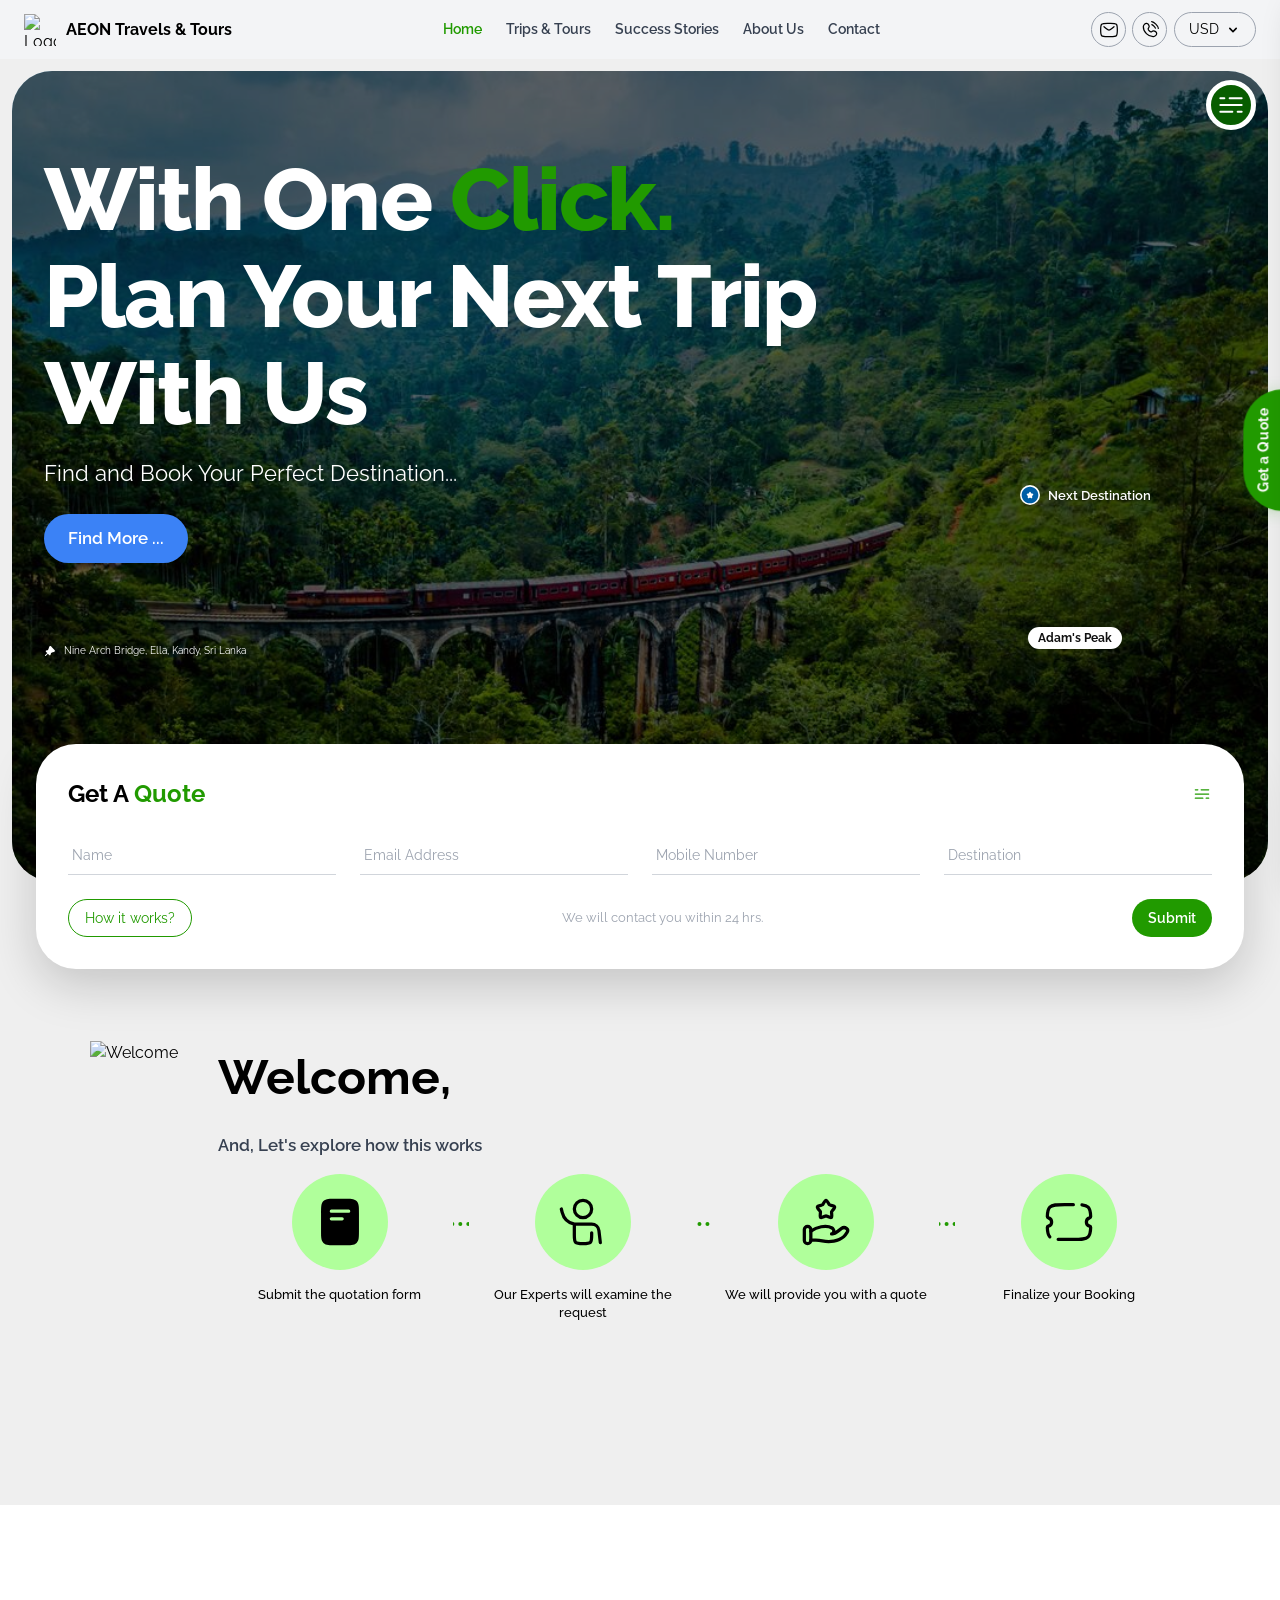
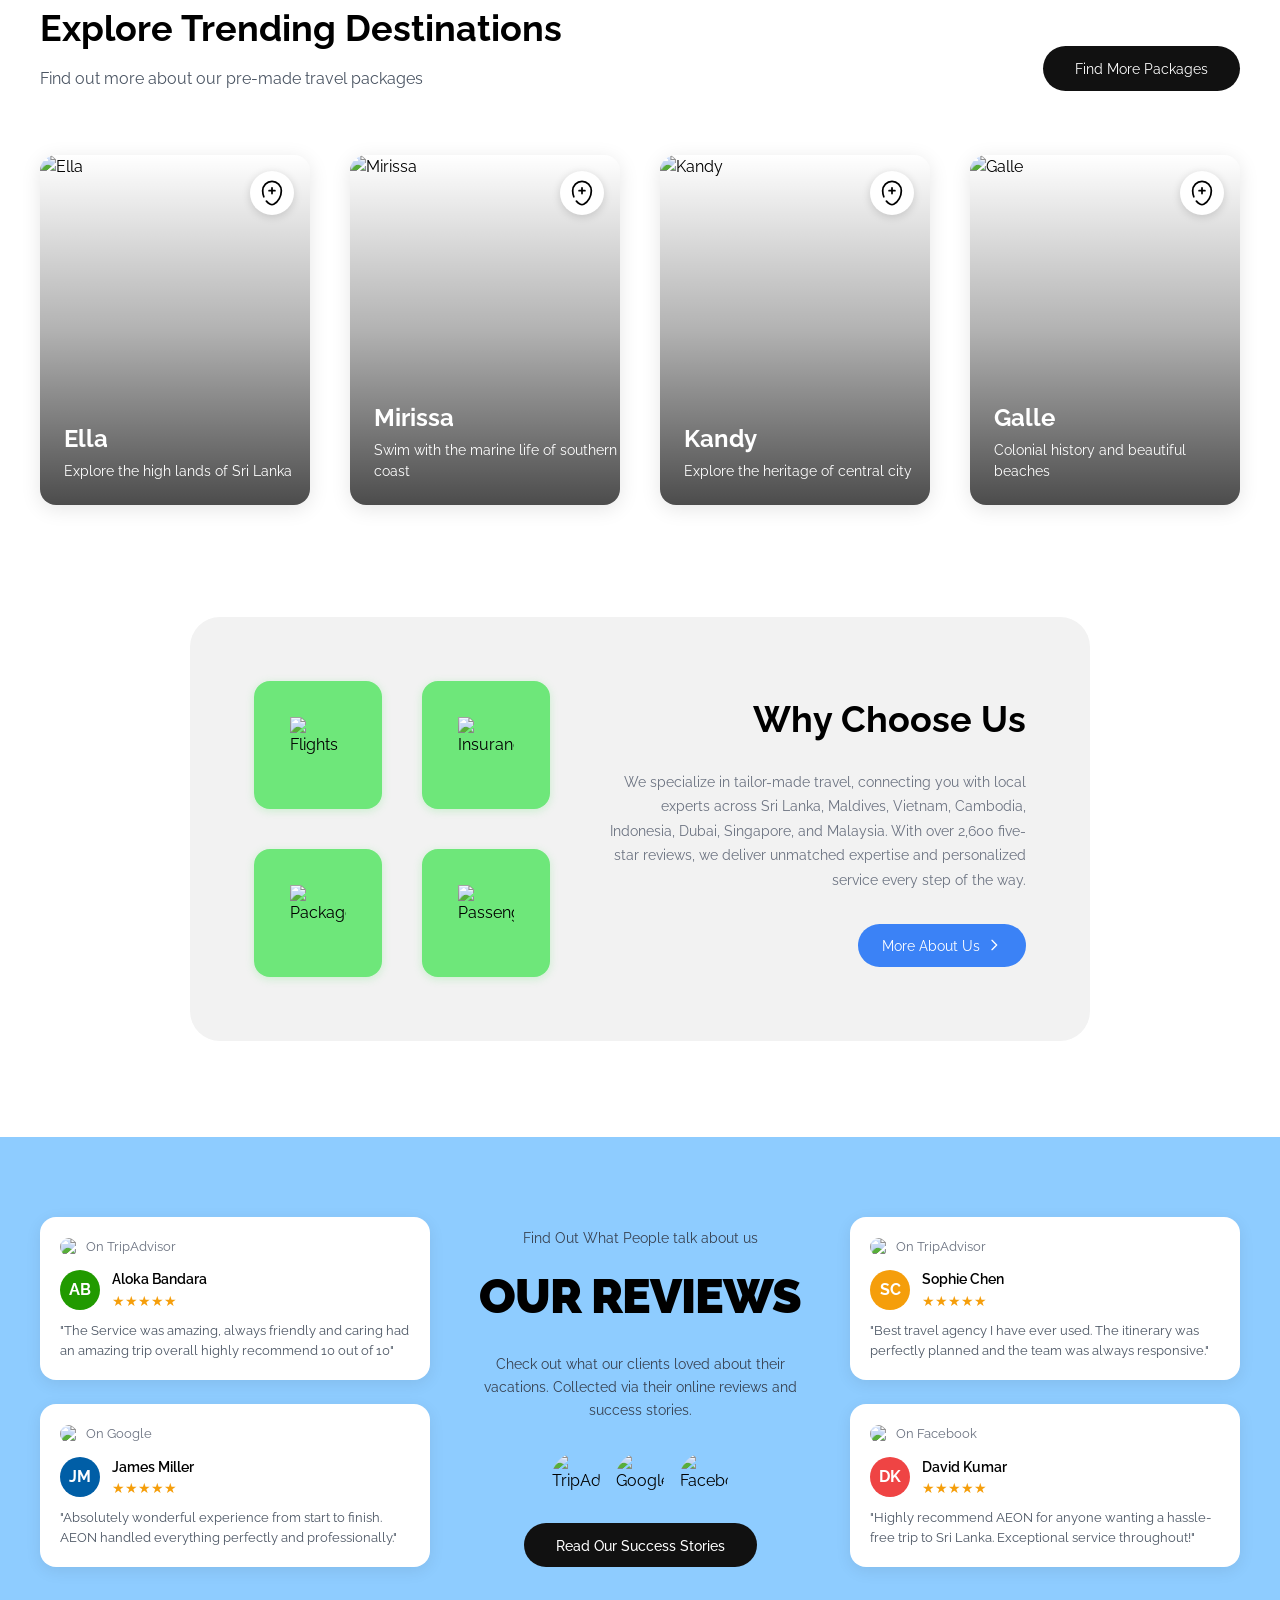
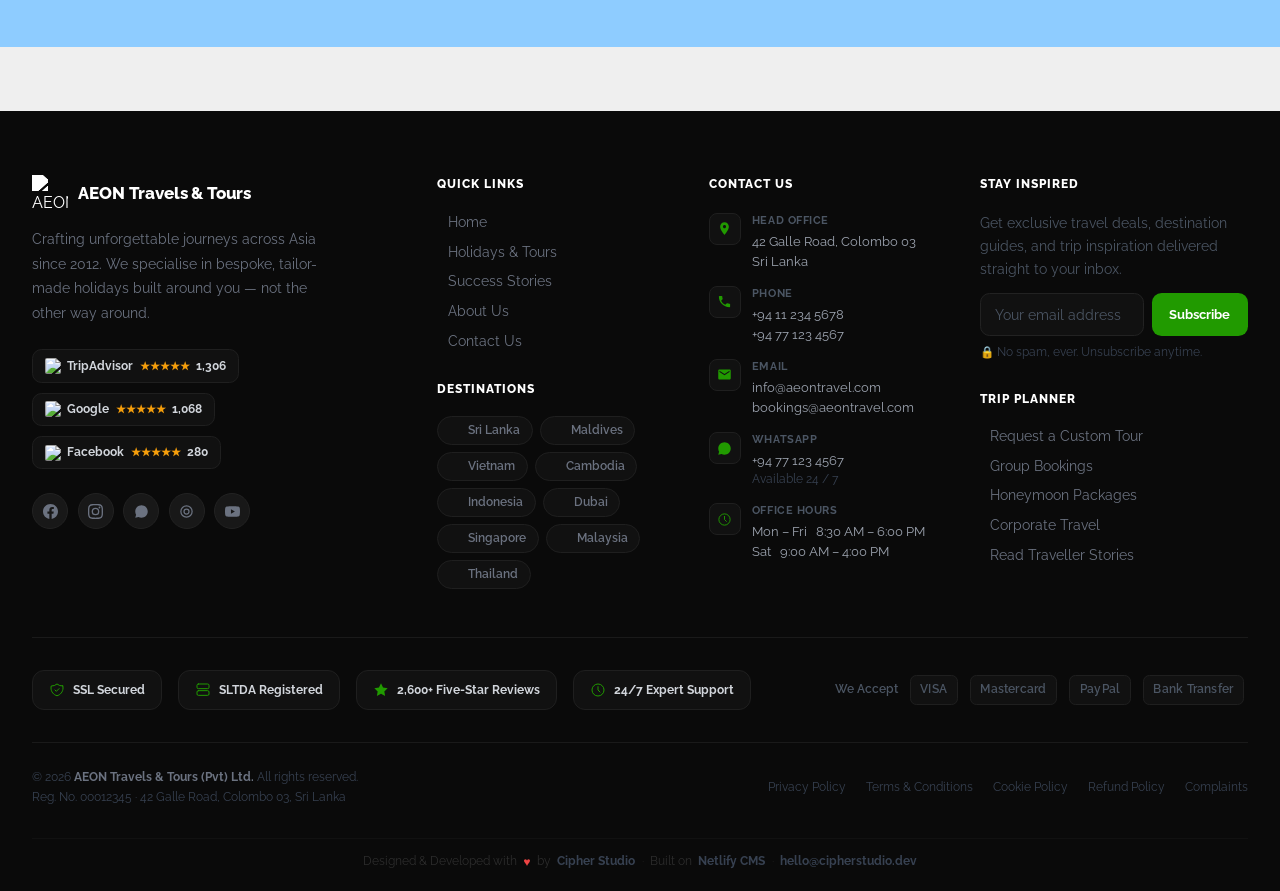
==== commit e7620bed: "minor bug fixes" ====
--- a/public/index.html
+++ b/public/index.html
@@ -31,7 +31,7 @@
   <!-- NAV -->
   <nav>
     <div class="nav-logo">
-      <img src="/public/assets/images/logo-flower-aeon.png" alt="Logo" style="height:2rem;width:2rem"/>
+      <img src="/assets/images/logo-flower-aeon.png" alt="Logo" style="height:2rem;width:2rem"/>
       <h1 class="nav-brand">AEON Travels &amp; Tours</h1>
     </div>
     <div class="nav-center-links">
@@ -129,7 +129,7 @@
   <section class="hiw-section">
     <div class="hiw-inner">
       <div class="hiw-image">
-        <img src="/public/assets/images/welcome-img.png" alt="Welcome"/>
+        <img src="/assets/images/welcome-img.png" alt="Welcome"/>
       </div>
       <div class="hiw-content">
         <h1>Welcome,</h1>
@@ -191,10 +191,10 @@
   <section class="why-section">
     <div class="why-inner">
       <div class="why-icons">
-        <div class="why-icon-box"><img src="/public/assets/icons/plane.png" alt="Flights"/></div>
-        <div class="why-icon-box"><img src="/public/assets/icons/insurance.png" alt="Insurance"/></div>
-        <div class="why-icon-box"><img src="/public/assets/icons/briefcase.png" alt="Packages"/></div>
-        <div class="why-icon-box"><img src="/public/assets/icons/passenger.png" alt="Passengers"/></div>
+        <div class="why-icon-box"><img src="/assets/icons/plane.png" alt="Flights"/></div>
+        <div class="why-icon-box"><img src="/assets/icons/insurance.png" alt="Insurance"/></div>
+        <div class="why-icon-box"><img src="/assets/icons/briefcase.png" alt="Packages"/></div>
+        <div class="why-icon-box"><img src="/assets/icons/passenger.png" alt="Passengers"/></div>
       </div>
       <div class="why-text">
         <h2>Why Choose Us</h2>
@@ -567,7 +567,7 @@
     <!-- ── COL 1: BRAND ── -->
     <div class="aeon-footer-col">
       <a href="index.html" class="aeon-footer-brand-logo">
-        <img src="/public/assets/images/logo-flower-aeon.png" alt="AEON Logo"/>
+        <img src="/assets/images/logo-flower-aeon.png" alt="AEON Logo"/>
         <span>AEON Travels &amp; Tours</span>
       </a>
       <p class="aeon-footer-brand-desc">
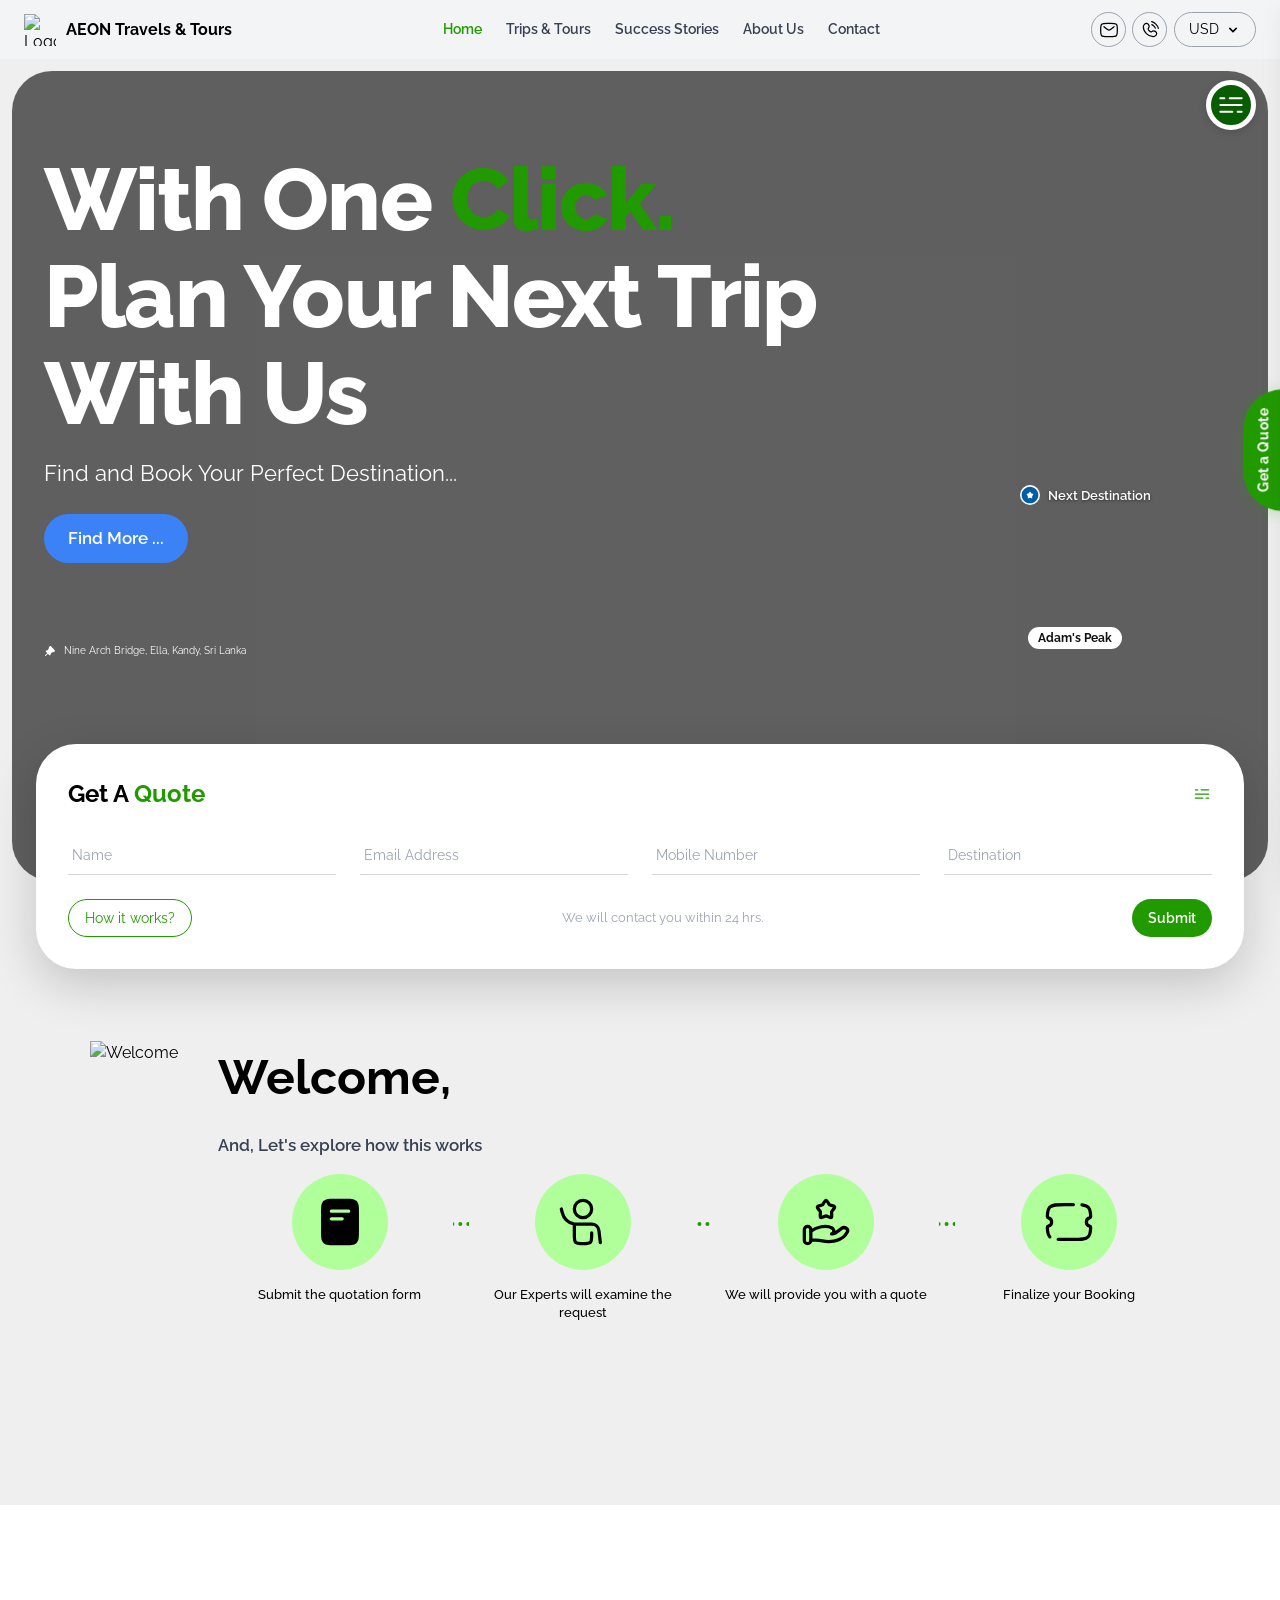
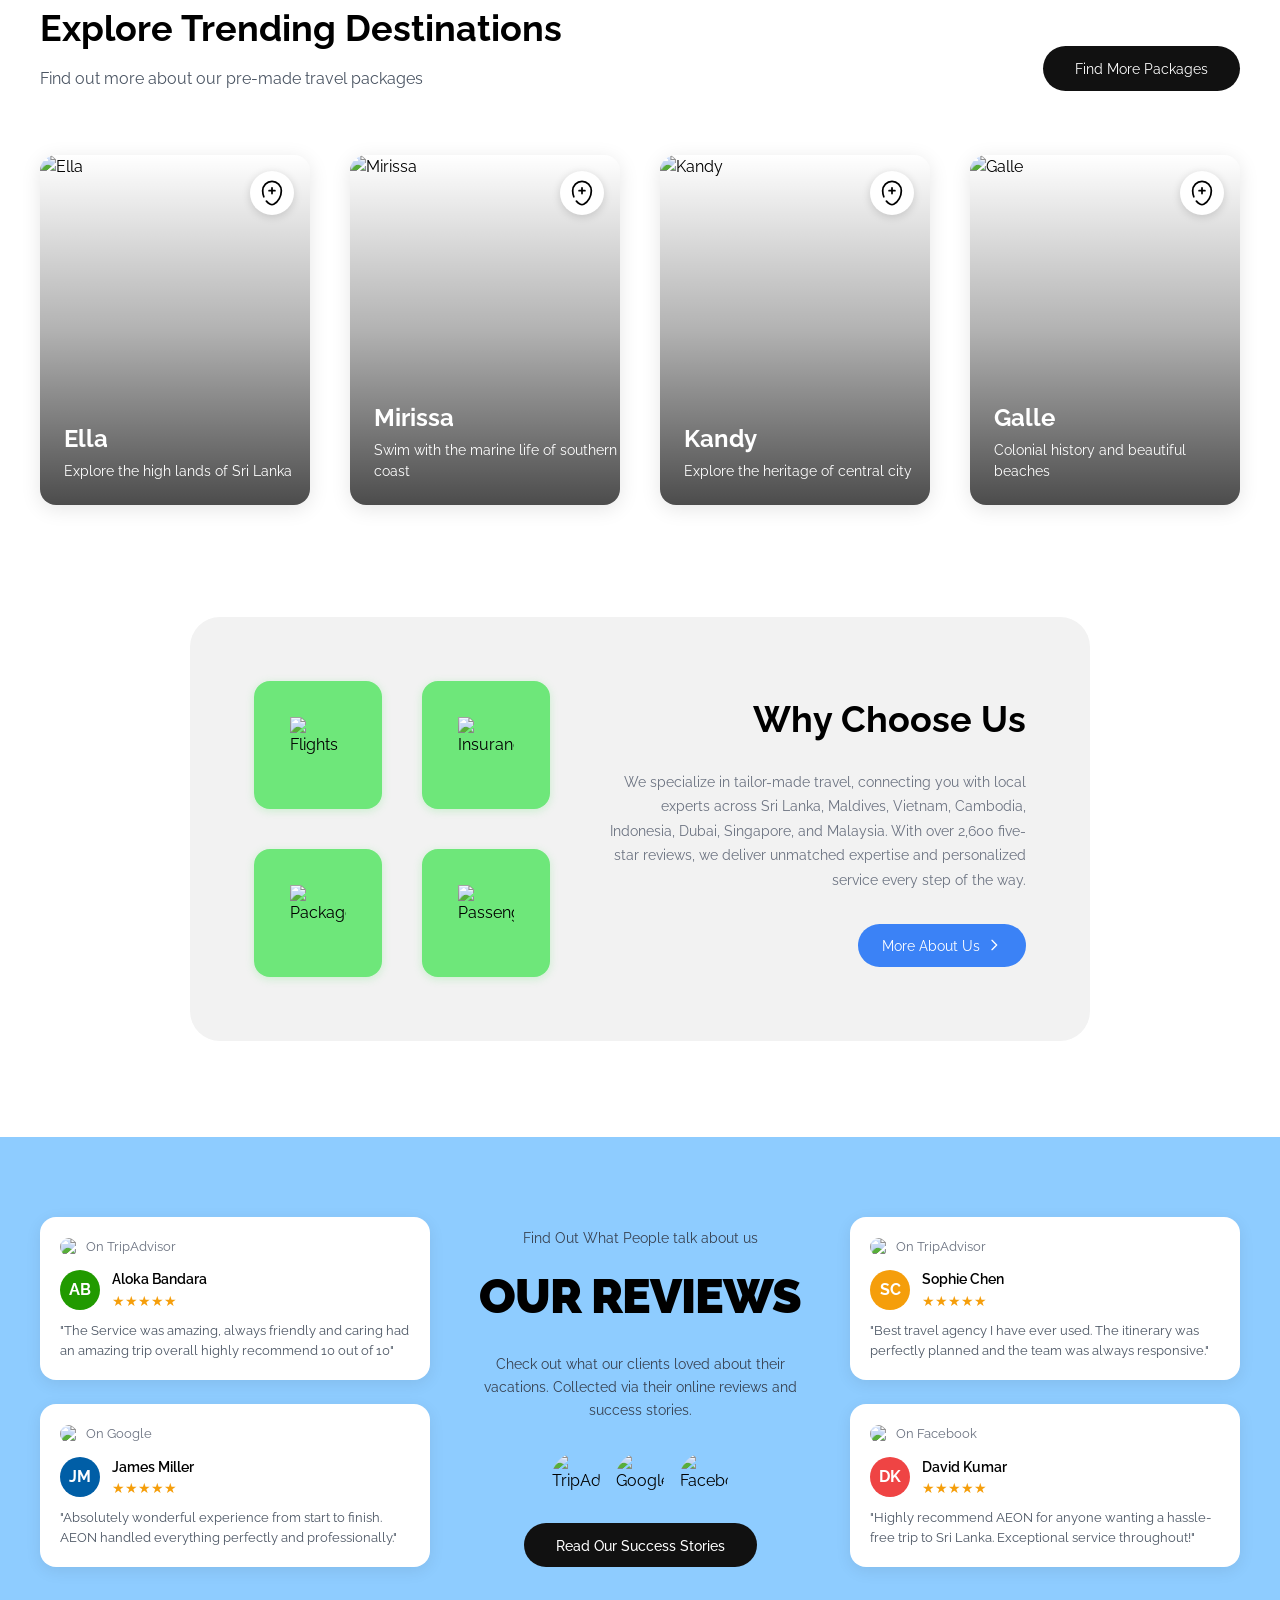
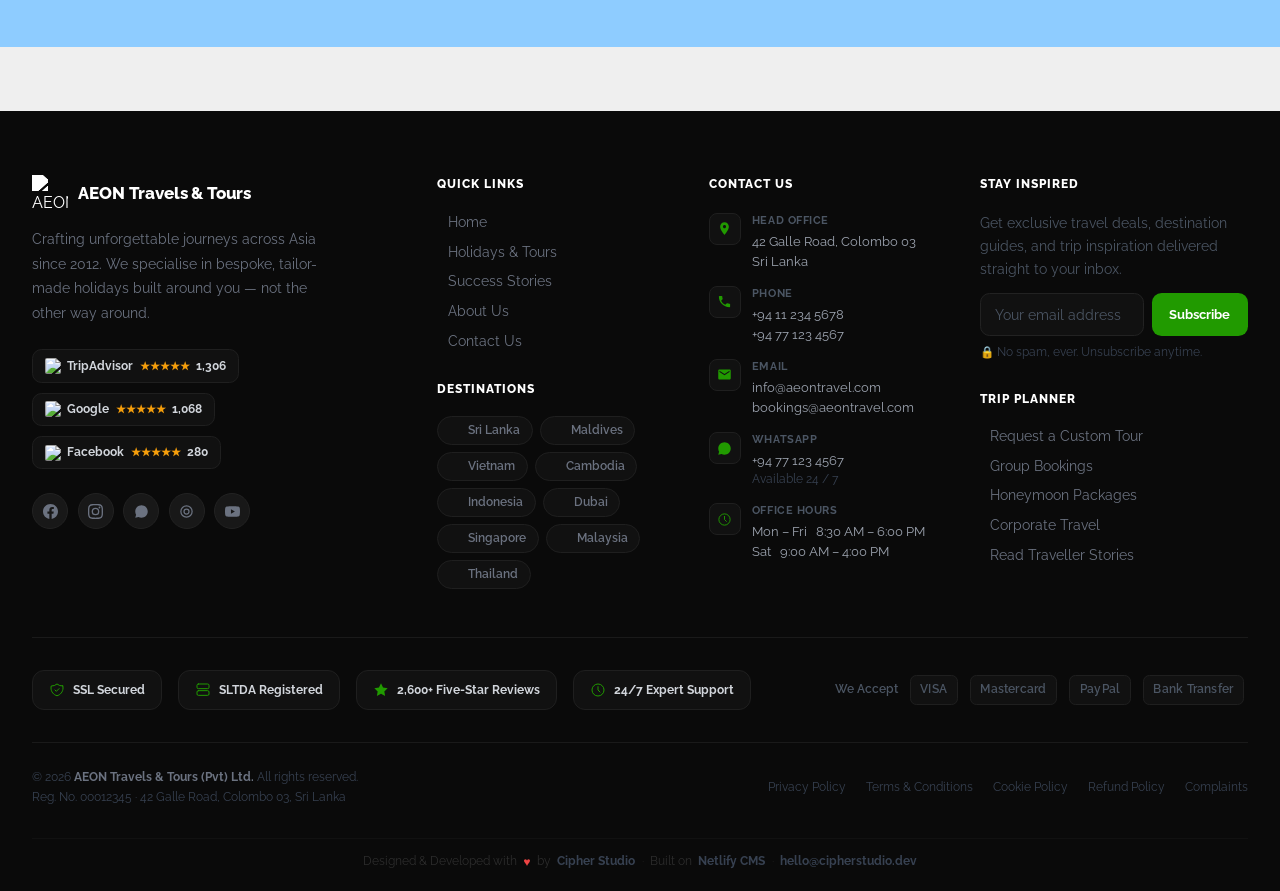
==== commit c417a507: "idintity" ====
--- a/public/index.html
+++ b/public/index.html
@@ -812,6 +812,7 @@
   document.getElementById("footerNewsletterEmail")
     .addEventListener("keydown", e => { if (e.key === "Enter") subscribeNewsletter(); });
 </script>
-  
+<!-- Netlify Identity Widget -->
+<script src="https://identity.netlify.com/v1/netlify-identity-widget.js"></script>
 </body>
 </html>
--- a/public/assets/css/output.css
+++ b/public/assets/css/output.css
@@ -2,10 +2,13 @@
 @layer properties;
 @layer theme, base, components, utilities;
 @layer theme {
-  :root, :host {
-    --font-sans: ui-sans-serif, system-ui, sans-serif, "Apple Color Emoji",
+  :root,
+  :host {
+    --font-sans:
+      ui-sans-serif, system-ui, sans-serif, "Apple Color Emoji",
       "Segoe UI Emoji", "Segoe UI Symbol", "Noto Color Emoji";
-    --font-mono: ui-monospace, SFMono-Regular, Menlo, Monaco, Consolas, "Liberation Mono",
+    --font-mono:
+      ui-monospace, SFMono-Regular, Menlo, Monaco, Consolas, "Liberation Mono",
       "Courier New", monospace;
     --color-gray-100: oklch(96.7% 0.003 264.542);
     --color-gray-700: oklch(37.3% 0.034 259.733);
@@ -17,17 +20,31 @@
   }
 }
 @layer base {
-  *, ::after, ::before, ::backdrop, ::file-selector-button {
+  *,
+  ::after,
+  ::before,
+  ::backdrop,
+  ::file-selector-button {
     box-sizing: border-box;
     margin: 0;
     padding: 0;
     border: 0 solid;
   }
-  html, :host {
+  html,
+  :host {
     line-height: 1.5;
     -webkit-text-size-adjust: 100%;
     tab-size: 4;
-    font-family: var(--default-font-family, ui-sans-serif, system-ui, sans-serif, "Apple Color Emoji", "Segoe UI Emoji", "Segoe UI Symbol", "Noto Color Emoji");
+    font-family: var(
+      --default-font-family,
+      ui-sans-serif,
+      system-ui,
+      sans-serif,
+      "Apple Color Emoji",
+      "Segoe UI Emoji",
+      "Segoe UI Symbol",
+      "Noto Color Emoji"
+    );
     font-feature-settings: var(--default-font-feature-settings, normal);
     font-variation-settings: var(--default-font-variation-settings, normal);
     -webkit-tap-highlight-color: transparent;
@@ -41,7 +58,12 @@
     -webkit-text-decoration: underline dotted;
     text-decoration: underline dotted;
   }
-  h1, h2, h3, h4, h5, h6 {
+  h1,
+  h2,
+  h3,
+  h4,
+  h5,
+  h6 {
     font-size: inherit;
     font-weight: inherit;
   }
@@ -50,19 +72,37 @@
     -webkit-text-decoration: inherit;
     text-decoration: inherit;
   }
-  b, strong {
+  b,
+  strong {
     font-weight: bolder;
   }
-  code, kbd, samp, pre {
-    font-family: var(--default-mono-font-family, ui-monospace, SFMono-Regular, Menlo, Monaco, Consolas, "Liberation Mono", "Courier New", monospace);
+  code,
+  kbd,
+  samp,
+  pre {
+    font-family: var(
+      --default-mono-font-family,
+      ui-monospace,
+      SFMono-Regular,
+      Menlo,
+      Monaco,
+      Consolas,
+      "Liberation Mono",
+      "Courier New",
+      monospace
+    );
     font-feature-settings: var(--default-mono-font-feature-settings, normal);
-    font-variation-settings: var(--default-mono-font-variation-settings, normal);
+    font-variation-settings: var(
+      --default-mono-font-variation-settings,
+      normal
+    );
     font-size: 1em;
   }
   small {
     font-size: 80%;
   }
-  sub, sup {
+  sub,
+  sup {
     font-size: 75%;
     line-height: 0;
     position: relative;
@@ -88,18 +128,33 @@
   summary {
     display: list-item;
   }
-  ol, ul, menu {
+  ol,
+  ul,
+  menu {
     list-style: none;
   }
-  img, svg, video, canvas, audio, iframe, embed, object {
+  img,
+  svg,
+  video,
+  canvas,
+  audio,
+  iframe,
+  embed,
+  object {
     display: block;
     vertical-align: middle;
   }
-  img, video {
+  img,
+  video {
     max-width: 100%;
     height: auto;
   }
-  button, input, select, optgroup, textarea, ::file-selector-button {
+  button,
+  input,
+  select,
+  optgroup,
+  textarea,
+  ::file-selector-button {
     font: inherit;
     font-feature-settings: inherit;
     font-variation-settings: inherit;
@@ -121,7 +176,8 @@
   ::placeholder {
     opacity: 1;
   }
-  @supports (not (-webkit-appearance: -apple-pay-button))  or (contain-intrinsic-size: 1px) {
+  @supports (not (-webkit-appearance: -apple-pay-button)) or
+    (contain-intrinsic-size: 1px) {
     ::placeholder {
       color: currentcolor;
       @supports (color: color-mix(in lab, red, red)) {
@@ -145,7 +201,15 @@
   ::-webkit-datetime-edit-fields-wrapper {
     padding: 0;
   }
-  ::-webkit-datetime-edit, ::-webkit-datetime-edit-year-field, ::-webkit-datetime-edit-month-field, ::-webkit-datetime-edit-day-field, ::-webkit-datetime-edit-hour-field, ::-webkit-datetime-edit-minute-field, ::-webkit-datetime-edit-second-field, ::-webkit-datetime-edit-millisecond-field, ::-webkit-datetime-edit-meridiem-field {
+  ::-webkit-datetime-edit,
+  ::-webkit-datetime-edit-year-field,
+  ::-webkit-datetime-edit-month-field,
+  ::-webkit-datetime-edit-day-field,
+  ::-webkit-datetime-edit-hour-field,
+  ::-webkit-datetime-edit-minute-field,
+  ::-webkit-datetime-edit-second-field,
+  ::-webkit-datetime-edit-millisecond-field,
+  ::-webkit-datetime-edit-meridiem-field {
     padding-block: 0;
   }
   ::-webkit-calendar-picker-indicator {
@@ -154,10 +218,13 @@
   :-moz-ui-invalid {
     box-shadow: none;
   }
-  button, input:where([type="button"], [type="reset"], [type="submit"]), ::file-selector-button {
+  button,
+  input:where([type="button"], [type="reset"], [type="submit"]),
+  ::file-selector-button {
     appearance: button;
   }
-  ::-webkit-inner-spin-button, ::-webkit-outer-spin-button {
+  ::-webkit-inner-spin-button,
+  ::-webkit-outer-spin-button {
     height: auto;
   }
   [hidden]:where(:not([hidden="until-found"])) {
@@ -211,7 +278,8 @@
     border-collapse: collapse;
   }
   .transform {
-    transform: var(--tw-rotate-x,) var(--tw-rotate-y,) var(--tw-rotate-z,) var(--tw-skew-x,) var(--tw-skew-y,);
+    transform: var(--tw-rotate-x,) var(--tw-rotate-y,) var(--tw-rotate-z,)
+      var(--tw-skew-x,) var(--tw-skew-y,);
   }
   .resize {
     resize: both;
@@ -249,11 +317,39 @@
     outline-width: 1px;
   }
   .filter {
-    filter: var(--tw-blur,) var(--tw-brightness,) var(--tw-contrast,) var(--tw-grayscale,) var(--tw-hue-rotate,) var(--tw-invert,) var(--tw-saturate,) var(--tw-sepia,) var(--tw-drop-shadow,);
+    filter: var(--tw-blur,) var(--tw-brightness,) var(--tw-contrast,)
+      var(--tw-grayscale,) var(--tw-hue-rotate,) var(--tw-invert,)
+      var(--tw-saturate,) var(--tw-sepia,) var(--tw-drop-shadow,);
   }
   .transition {
-    transition-property: color, background-color, border-color, outline-color, text-decoration-color, fill, stroke, --tw-gradient-from, --tw-gradient-via, --tw-gradient-to, opacity, box-shadow, transform, translate, scale, rotate, filter, -webkit-backdrop-filter, backdrop-filter, display, content-visibility, overlay, pointer-events;
-    transition-timing-function: var(--tw-ease, var(--default-transition-timing-function));
+    transition-property:
+      color,
+      background-color,
+      border-color,
+      outline-color,
+      text-decoration-color,
+      fill,
+      stroke,
+      --tw-gradient-from,
+      --tw-gradient-via,
+      --tw-gradient-to,
+      opacity,
+      box-shadow,
+      transform,
+      translate,
+      scale,
+      rotate,
+      filter,
+      -webkit-backdrop-filter,
+      backdrop-filter,
+      display,
+      content-visibility,
+      overlay,
+      pointer-events;
+    transition-timing-function: var(
+      --tw-ease,
+      var(--default-transition-timing-function)
+    );
     transition-duration: var(--tw-duration, var(--default-transition-duration));
   }
   .hover\:bg-gray-100 {
@@ -264,117 +360,119 @@
     }
   }
 }
-@import url('https://fonts.googleapis.com/css2?family=Raleway:ital,wght@0,100..900;1,100..900&family=Roboto:ital,wght@0,100..900;1,100..900&display=swap');
-@font-face {
-  font-family: 'Raleway';
-  src: url('../fonts/Raleway-Black.ttf') format('truetype');
+@import url("https://fonts.googleapis.com/css2?family=Raleway:ital,wght@0,100..900;1,100..900&family=Roboto:ital,wght@0,100..900;1,100..900&display=swap");
+@font-face {
+  font-family: "Raleway";
+  src: url("../fonts/Raleway-Black.ttf") format("truetype");
   font-weight: 900;
   font-style: normal;
 }
 @font-face {
-  font-family: 'Raleway';
-  src: url('../fonts/Raleway-BlackItalic.ttf') format('truetype');
+  font-family: "Raleway";
+  src: url("../fonts/Raleway-BlackItalic.ttf") format("truetype");
   font-weight: 900;
   font-style: italic;
 }
 @font-face {
-  font-family: 'Raleway';
-  src: url('../fonts/Raleway-Bold.ttf') format('truetype');
+  font-family: "Raleway";
+  src: url("../fonts/Raleway-Bold.ttf") format("truetype");
   font-weight: bold;
   font-style: normal;
 }
 @font-face {
-  font-family: 'Raleway';
-  src: url('../fonts/Raleway-BoldItalic.ttf') format('truetype');
+  font-family: "Raleway";
+  src: url("../fonts/Raleway-BoldItalic.ttf") format("truetype");
   font-weight: bold;
   font-style: italic;
 }
 @font-face {
-  font-family: 'Raleway';
-  src: url('../fonts/Raleway-ExtraBold.ttf') format('truetype');
+  font-family: "Raleway";
+  src: url("../fonts/Raleway-ExtraBold.ttf") format("truetype");
   font-weight: 800;
   font-style: normal;
 }
 @font-face {
-  font-family: 'Raleway';
-  src: url('../fonts/Raleway-ExtraBoldItalic.ttf') format('truetype');
+  font-family: "Raleway";
+  src: url("../fonts/Raleway-ExtraBoldItalic.ttf") format("truetype");
   font-weight: 800;
   font-style: italic;
 }
 @font-face {
-  font-family: 'Raleway';
-  src: url('../fonts/Raleway-ExtraLight.ttf') format('truetype');
+  font-family: "Raleway";
+  src: url("../fonts/Raleway-ExtraLight.ttf") format("truetype");
   font-weight: 200;
   font-style: normal;
 }
 @font-face {
-  font-family: 'Raleway';
-  src: url('../fonts/Raleway-ExtraLightItalic.ttf') format('truetype');
+  font-family: "Raleway";
+  src: url("../fonts/Raleway-ExtraLightItalic.ttf") format("truetype");
   font-weight: 200;
   font-style: italic;
 }
 @font-face {
-  font-family: 'Raleway';
-  src: url('../fonts/Raleway-Italic.ttf') format('truetype');
+  font-family: "Raleway";
+  src: url("../fonts/Raleway-Italic.ttf") format("truetype");
   font-weight: normal;
   font-style: italic;
 }
 @font-face {
-  font-family: 'Raleway';
-  src: url('../fonts/Raleway-Light.ttf') format('truetype');
+  font-family: "Raleway";
+  src: url("../fonts/Raleway-Light.ttf") format("truetype");
   font-weight: 300;
   font-style: normal;
 }
 @font-face {
-  font-family: 'Raleway';
-  src: url('../fonts/Raleway-LightItalic.ttf') format('truetype');
+  font-family: "Raleway";
+  src: url("../fonts/Raleway-LightItalic.ttf") format("truetype");
   font-weight: 300;
   font-style: italic;
 }
 @font-face {
-  font-family: 'Raleway';
-  src: url('../fonts/Raleway-Medium.ttf') format('truetype');
+  font-family: "Raleway";
+  src: url("../fonts/Raleway-Medium.ttf") format("truetype");
   font-weight: 500;
   font-style: normal;
 }
 @font-face {
-  font-family: 'Raleway';
-  src: url('../fonts/Raleway-MediumItalic.ttf') format('truetype');
+  font-family: "Raleway";
+  src: url("../fonts/Raleway-MediumItalic.ttf") format("truetype");
   font-weight: 500;
   font-style: italic;
 }
 @font-face {
-  font-family: 'Raleway';
-  src: url('../fonts/Raleway-Regular.ttf') format('truetype');
+  font-family: "Raleway";
+  src: url("../fonts/Raleway-Regular.ttf") format("truetype");
   font-weight: normal;
   font-style: normal;
 }
 @font-face {
-  font-family: 'Raleway';
-  src: url('../fonts/Raleway-SemiBold.ttf') format('truetype');
+  font-family: "Raleway";
+  src: url("../fonts/Raleway-SemiBold.ttf") format("truetype");
   font-weight: 600;
   font-style: normal;
 }
 @font-face {
-  font-family: 'Raleway';
-  src: url('../fonts/Raleway-SemiBoldItalic.ttf') format('truetype');
+  font-family: "Raleway";
+  src: url("../fonts/Raleway-SemiBoldItalic.ttf") format("truetype");
   font-weight: 600;
   font-style: italic;
 }
 @font-face {
-  font-family: 'Raleway';
-  src: url('../fonts/Raleway-Thin.ttf') format('truetype');
+  font-family: "Raleway";
+  src: url("../fonts/Raleway-Thin.ttf") format("truetype");
   font-weight: 100;
   font-style: normal;
 }
 @font-face {
-  font-family: 'Raleway';
-  src: url('../fonts/Raleway-ThinItalic.ttf') format('truetype');
+  font-family: "Raleway";
+  src: url("../fonts/Raleway-ThinItalic.ttf") format("truetype");
   font-weight: 100;
   font-style: italic;
 }
 @import url("https://fonts.googleapis.com/css2?family=Raleway:wght@100;200;300;400;500;600;700;800;900&display=swap");
-*, *::before, *::after {
+*,
+*::before,
+*::after {
   box-sizing: border-box;
   margin: 0;
   padding: 0;
@@ -486,7 +584,7 @@
   max-height: 90vh;
   background-size: cover;
   background-position: center;
-  background-image: url("/public/assets/images/Home_Image.jpg");
+  background-image: url("/assets/images/Home_Image.jpg");
   border-radius: 40px;
   overflow: visible;
   padding-bottom: 12rem;
@@ -542,7 +640,9 @@
   font-size: 1.05rem;
   font-weight: 600;
   text-decoration: none;
-  transition: background 0.3s, transform 0.2s;
+  transition:
+    background 0.3s,
+    transform 0.2s;
   font-family: "Raleway", sans-serif;
 }
 .hero-cta:hover {
@@ -741,7 +841,9 @@
   background: transparent;
   cursor: pointer;
   font-size: 0.85rem;
-  transition: background 0.2s, color 0.2s;
+  transition:
+    background 0.2s,
+    color 0.2s;
   font-family: "Raleway", sans-serif;
 }
 .btn-outline-green:hover {
@@ -757,7 +859,9 @@
   cursor: pointer;
   font-size: 0.9rem;
   font-weight: 600;
-  transition: background 0.2s, transform 0.2s;
+  transition:
+    background 0.2s,
+    transform 0.2s;
   font-family: "Raleway", sans-serif;
 }
 .btn-green:hover {
@@ -938,7 +1042,9 @@
     height: 8px;
     border-radius: 50%;
     background: #d1d5db;
-    transition: background 0.3s, transform 0.3s;
+    transition:
+      background 0.3s,
+      transform 0.3s;
     cursor: pointer;
     border: none;
     padding: 0;
@@ -973,7 +1079,12 @@
 .dest-gradient {
   position: absolute;
   inset: 0;
-  background: linear-gradient( to top, rgba(0, 0, 0, 0.7) 0%, rgba(0, 0, 0, 0.3) 50%, transparent 100% );
+  background: linear-gradient(
+    to top,
+    rgba(0, 0, 0, 0.7) 0%,
+    rgba(0, 0, 0, 0.3) 50%,
+    transparent 100%
+  );
 }
 .dest-pin {
   position: absolute;
@@ -1070,7 +1181,9 @@
   cursor: pointer;
   font-size: 0.9rem;
   margin-left: auto;
-  transition: background 0.2s, transform 0.2s;
+  transition:
+    background 0.2s,
+    transform 0.2s;
   font-family: "Raleway", sans-serif;
 }
 .btn-blue:hover {
@@ -1115,14 +1228,16 @@
     grid-template-columns: 1fr;
     gap: 2rem;
   }
-  .reviews-col-left, .reviews-col-right {
+  .reviews-col-left,
+  .reviews-col-right {
     display: grid;
     grid-template-columns: 1fr 1fr;
     gap: 1rem;
   }
 }
 @media (max-width: 520px) {
-  .reviews-col-left, .reviews-col-right {
+  .reviews-col-left,
+  .reviews-col-right {
     grid-template-columns: 1fr;
   }
 }
@@ -1221,7 +1336,9 @@
   font-size: 0.9rem;
   font-weight: 500;
   cursor: pointer;
-  transition: background 0.2s, transform 0.2s;
+  transition:
+    background 0.2s,
+    transform 0.2s;
   font-family: "Raleway", sans-serif;
 }
 .btn-black:hover {
@@ -1305,7 +1422,9 @@
   cursor: pointer;
   letter-spacing: 0.04em;
   box-shadow: -2px 0 16px rgba(33, 154, 0, 0.25);
-  transition: right 0.3s ease, background 0.2s;
+  transition:
+    right 0.3s ease,
+    background 0.2s;
   white-space: nowrap;
 }
 .side-quote-btn:hover {
@@ -1413,7 +1532,9 @@
   cursor: pointer;
   font-size: 1rem;
   font-weight: 700;
-  transition: background 0.2s, transform 0.2s;
+  transition:
+    background 0.2s,
+    transform 0.2s;
   font-family: "Raleway", sans-serif;
   margin-top: 0.5rem;
 }
@@ -1527,8 +1648,12 @@
   inherits: false;
 }
 @layer properties {
-  @supports ((-webkit-hyphens: none) and (not (margin-trim: inline))) or ((-moz-orient: inline) and (not (color:rgb(from red r g b)))) {
-    *, ::before, ::after, ::backdrop {
+  @supports ((-webkit-hyphens: none) and (not (margin-trim: inline))) or
+    ((-moz-orient: inline) and (not (color: rgb(from red r g b)))) {
+    *,
+    ::before,
+    ::after,
+    ::backdrop {
       --tw-rotate-x: initial;
       --tw-rotate-y: initial;
       --tw-rotate-z: initial;
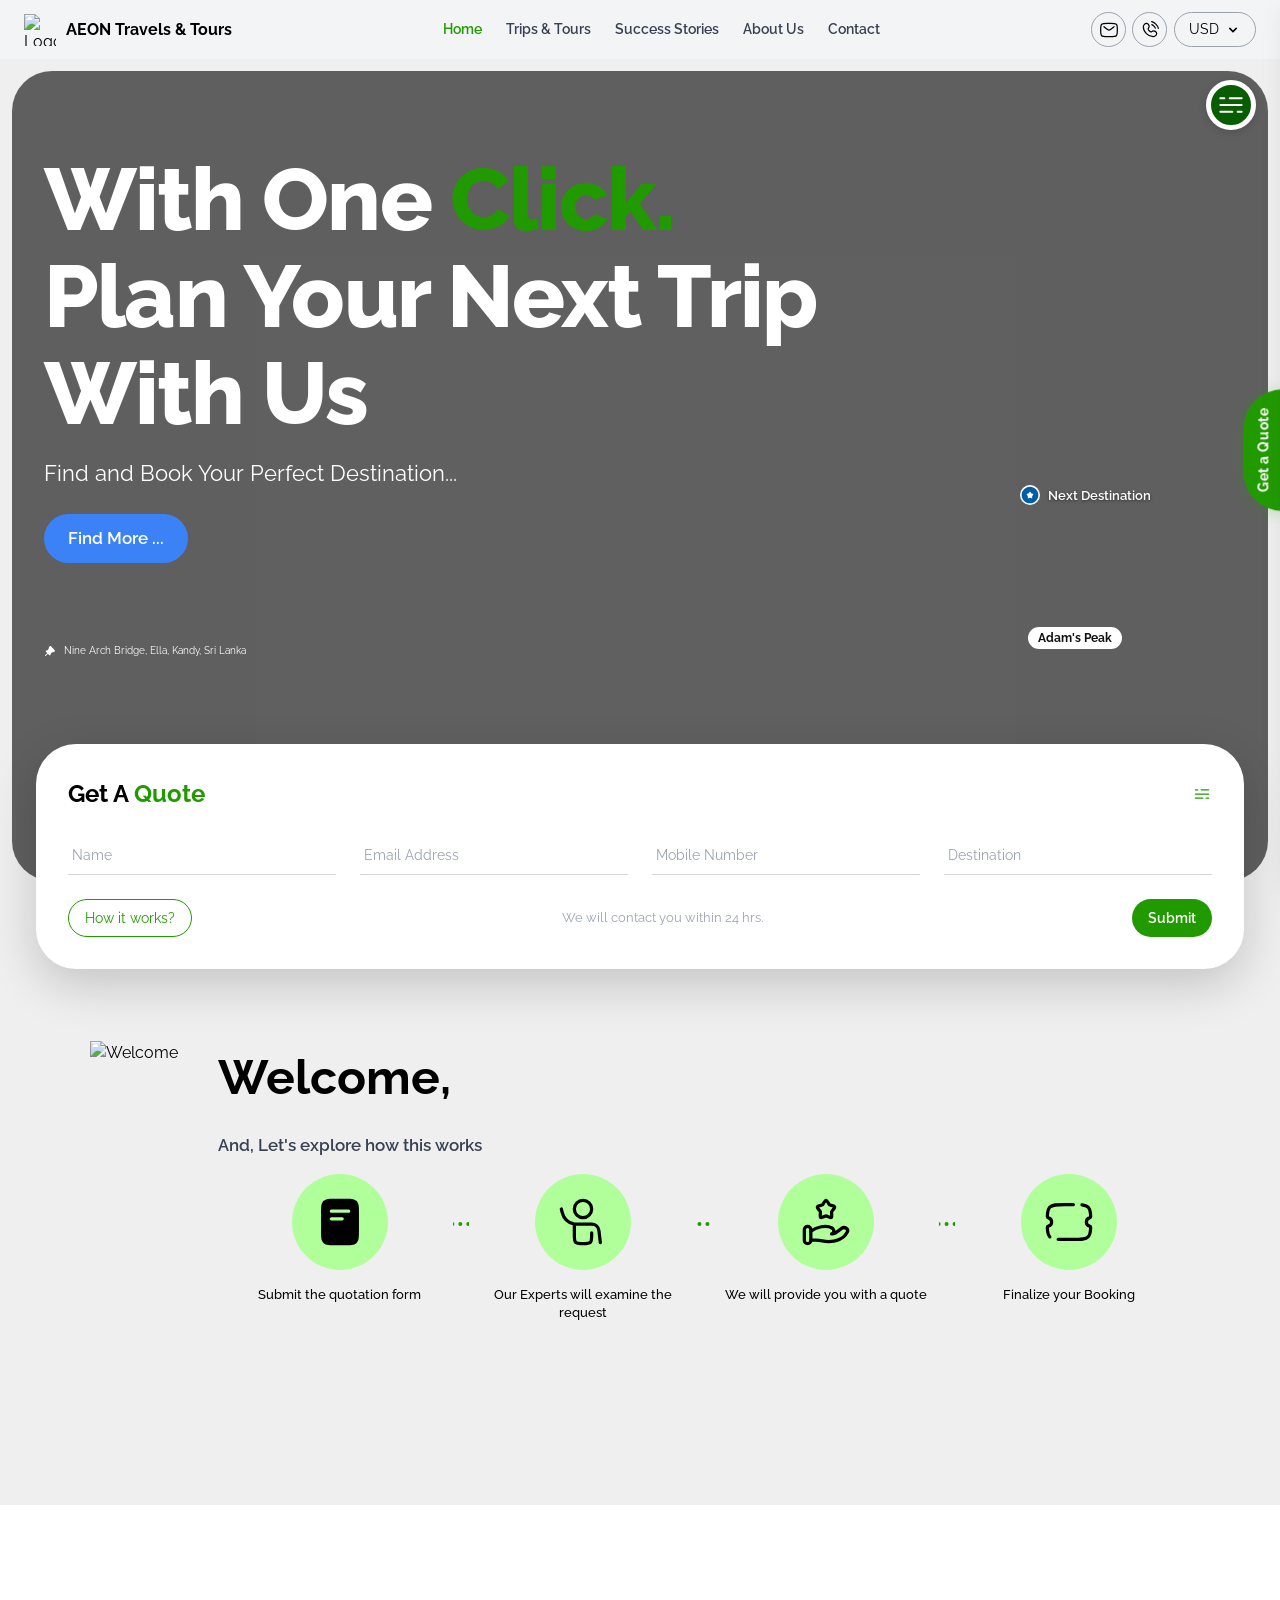
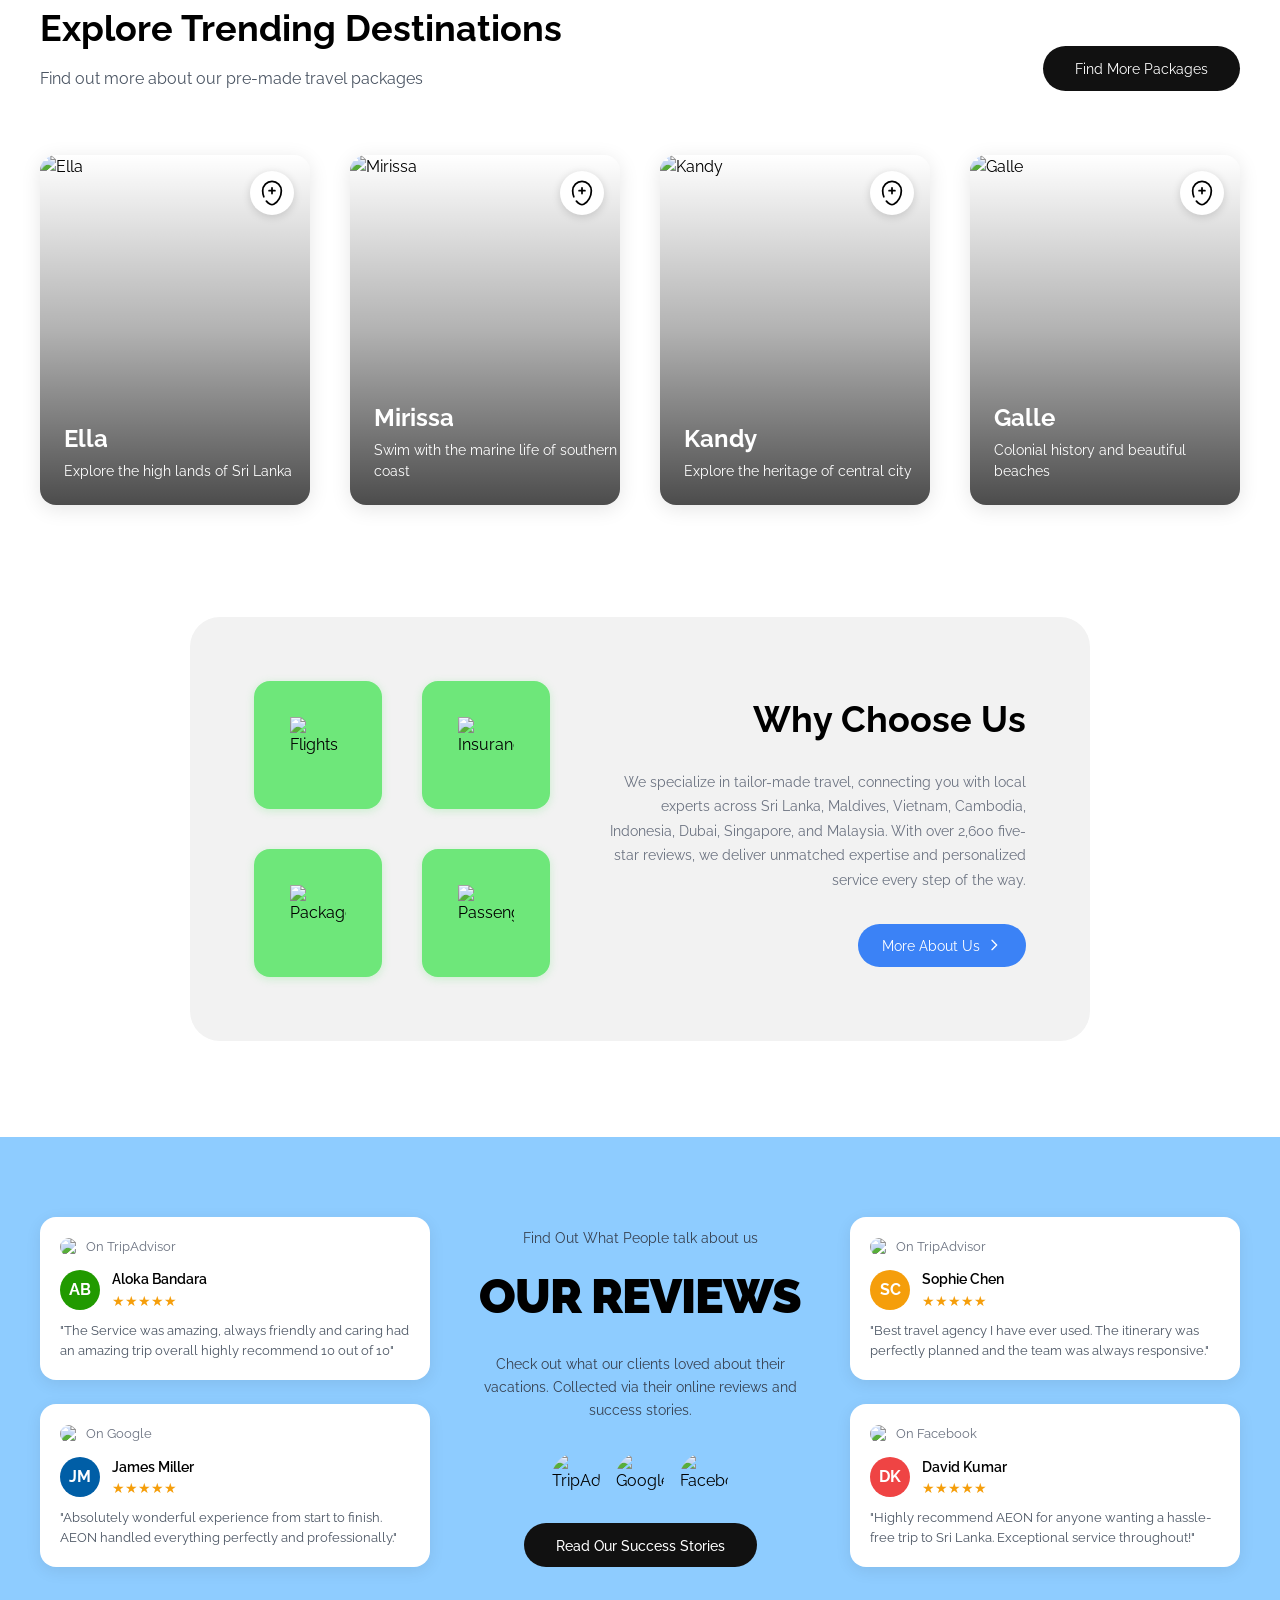
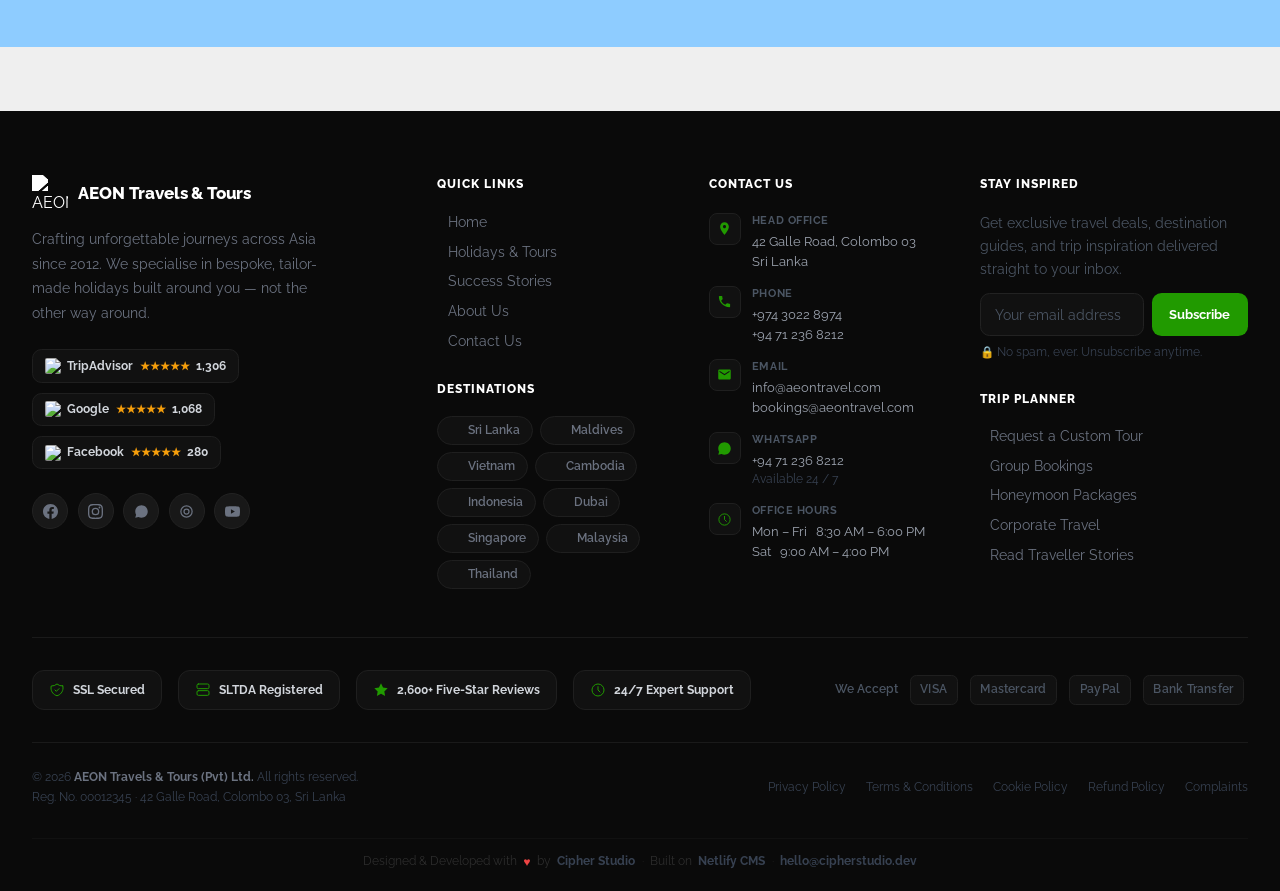
==== commit f809d445: "Update contact and WhatsApp numbers" ====
--- a/public/index.html
+++ b/public/index.html
@@ -4,6 +4,7 @@
   <meta charset="UTF-8"/>
   <meta name="viewport" content="width=device-width, initial-scale=1.0"/>
   <title>AEON Travels & Tours</title>
+  <link rel="icon" type="image/png" href="/assets/images/logo-flower-aeon.png">
   <link href="https://fonts.googleapis.com/css2?family=Raleway:wght@300;400;600;700;800;900&display=swap" rel="stylesheet">
   <link rel="stylesheet" href="./assets/css/output.css">
 </head>
@@ -45,7 +46,7 @@
       <a href="mailto:info@aeontravel.com" class="nav-icon-btn" title="Email">
         <svg xmlns="http://www.w3.org/2000/svg" width="20" height="20" viewBox="0 0 24 24"><g fill="none" stroke="currentColor" stroke-width="1.5"><path d="M2 12c0-3.771 0-5.657 1.172-6.828S6.229 4 10 4h4c3.771 0 5.657 0 6.828 1.172S22 8.229 22 12s0 5.657-1.172 6.828S17.771 20 14 20h-4c-3.771 0-5.657 0-6.828-1.172S2 15.771 2 12Z"/><path stroke-linecap="round" d="m6 8l2.159 1.8c1.837 1.53 2.755 2.295 3.841 2.295s2.005-.765 3.841-2.296L18 8"/></g></svg>
       </a>
-      <a href="tel:+94112345678" class="nav-icon-btn" title="Call">
+      <a href="tel:+97430228974" class="nav-icon-btn" title="Call">
         <svg xmlns="http://www.w3.org/2000/svg" width="20" height="20" viewBox="0 0 24 24"><path fill="none" stroke="currentColor" stroke-linecap="round" stroke-width="1.5" d="M14 2s2.2.2 5 3s3 5 3 5m-7.793-4.464s.99.282 2.475 1.767s1.768 2.475 1.768 2.475m-8.412-4.462l.649 1.163c.585 1.05.35 2.426-.572 3.349c0 0-1.12 1.119.91 3.148c2.028 2.028 3.147.91 3.147.91c.923-.923 2.3-1.158 3.349-.573l1.163.65c1.585.884 1.772 3.106.379 4.5c-.837.836-1.863 1.488-2.996 1.53c-1.908.073-5.149-.41-8.4-3.66c-3.25-3.251-3.733-6.492-3.66-8.4c.043-1.133.694-2.159 1.53-2.996c1.394-1.393 3.616-1.206 4.5.38Z"/></svg>
       </a>
       <div class="currency-wrap">
@@ -605,7 +606,7 @@
           <svg width="15" height="15" viewBox="0 0 24 24" fill="currentColor"><path d="M12 2.163c3.204 0 3.584.012 4.85.07 3.252.148 4.771 1.691 4.919 4.919.058 1.265.069 1.645.069 4.849 0 3.205-.012 3.584-.069 4.849-.149 3.225-1.664 4.771-4.919 4.919-1.266.058-1.644.07-4.85.07-3.204 0-3.584-.012-4.849-.07-3.26-.149-4.771-1.699-4.919-4.92-.058-1.265-.07-1.644-.07-4.849 0-3.204.013-3.583.07-4.849.149-3.227 1.664-4.771 4.919-4.919 1.266-.057 1.645-.069 4.849-.069zM12 0C8.741 0 8.333.014 7.053.072 2.695.272.273 2.69.073 7.052.014 8.333 0 8.741 0 12c0 3.259.014 3.668.072 4.948.2 4.358 2.618 6.78 6.98 6.98C8.333 23.986 8.741 24 12 24c3.259 0 3.668-.014 4.948-.072 4.354-.2 6.782-2.618 6.979-6.98.059-1.28.073-1.689.073-4.948 0-3.259-.014-3.667-.072-4.947-.196-4.354-2.617-6.78-6.979-6.98C15.668.014 15.259 0 12 0zm0 5.838a6.162 6.162 0 1 0 0 12.324 6.162 6.162 0 0 0 0-12.324zM12 16a4 4 0 1 1 0-8 4 4 0 0 1 0 8zm6.406-11.845a1.44 1.44 0 1 0 0 2.881 1.44 1.44 0 0 0 0-2.881z"/></svg>
         </a>
         <!-- WhatsApp -->
-        <a href="https://wa.me/94771234567" class="aeon-footer-social" aria-label="WhatsApp">
+        <a href="https://wa.me/94712368212" class="aeon-footer-social" aria-label="WhatsApp">
           <svg width="15" height="15" viewBox="0 0 24 24" fill="currentColor"><path d="M17.472 14.382c-.297-.149-1.758-.867-2.03-.967-.273-.099-.471-.148-.67.15-.197.297-.767.966-.94 1.164-.173.199-.347.223-.644.075-.297-.15-1.255-.463-2.39-1.475-.883-.788-1.48-1.761-1.653-2.059-.173-.297-.018-.458.13-.606.134-.133.298-.347.446-.52.149-.174.198-.298.298-.497.099-.198.05-.371-.025-.52-.075-.149-.669-1.612-.916-2.207-.242-.579-.487-.5-.669-.51-.173-.008-.371-.01-.57-.01-.198 0-.52.074-.792.372-.272.297-1.04 1.016-1.04 2.479 0 1.462 1.065 2.875 1.213 3.074.149.198 2.096 3.2 5.077 4.487.709.306 1.262.489 1.694.625.712.227 1.36.195 1.871.118.571-.085 1.758-.719 2.006-1.413.248-.694.248-1.289.173-1.413-.074-.124-.272-.198-.57-.347zM11.998 2C6.477 2 2 6.477 2 12c0 1.821.487 3.53 1.338 5.008L2 22l5.137-1.318A9.959 9.959 0 0 0 12 22c5.523 0 10-4.477 10-10S17.523 2 11.998 2z"/></svg>
         </a>
         <!-- TripAdvisor -->
@@ -664,8 +665,8 @@
           </div>
           <div>
             <label>Phone</label>
-            <a href="tel:+94112345678">+94 11 234 5678</a>
-            <a href="tel:+94771234567">+94 77 123 4567</a>
+            <a href="tel:+97430228974">+974 3022 8974</a>
+            <a href="tel:+94712368212">+94 71 236 8212</a>
           </div>
         </div>
         <div class="aeon-footer-contact-item">
@@ -684,7 +685,7 @@
           </div>
           <div>
             <label>WhatsApp</label>
-            <a href="https://wa.me/94771234567">+94 77 123 4567</a>
+            <a href="https://wa.me/94712368212">+94 71 236 8212</a>
             <span style="font-size:.75rem;color:#374151;">Available 24 / 7</span>
           </div>
         </div>
@@ -815,4 +816,4 @@
 <!-- Netlify Identity Widget -->
 <script src="https://identity.netlify.com/v1/netlify-identity-widget.js"></script>
 </body>
-</html>+</html>
